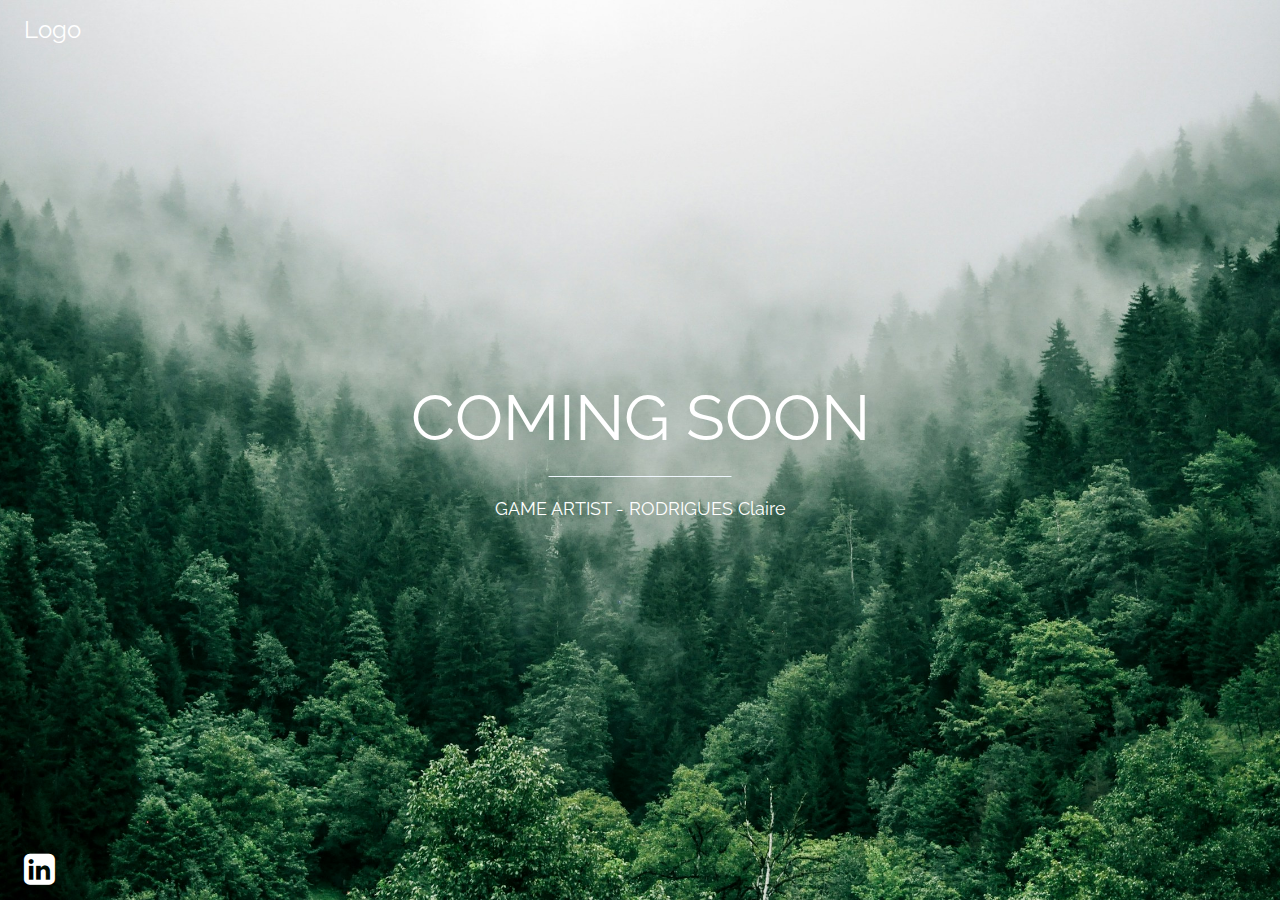
==== index.html @ d49a6606 "Correction pending page" ====
<!DOCTYPE html>
<html>

<head>
    <title>Portfolio - RODRIGUES Claire</title>
    <meta charset="UTF-8">
    <meta name="viewport" content="width=device-width, initial-scale=1">
    <link rel="stylesheet" href="https://www.w3schools.com/w3css/4/w3.css">
    <link rel="stylesheet" href="https://fonts.googleapis.com/css?family=Raleway">
    <link rel="stylesheet" href="https://cdnjs.cloudflare.com/ajax/libs/font-awesome/4.7.0/css/font-awesome.min.css">
    <link rel="stylesheet" href="styles.css">
</head>

<body>

    <div class="bgimg w3-display-container w3-animate-opacity w3-text-white">
        
        <div class="w3-display-topleft w3-padding-large w3-xlarge">
            Logo
        </div>

        <div class="w3-display-middle">
            <h1 class="w3-jumbo w3-animate-top">COMING SOON</h1>
            <hr class="border">
            <p class="w3-large w3-center">GAME ARTIST - RODRIGUES Claire</p>
            <!-- <a href="cv.html" target="_blank">Voir mon CV</a> -->
        </div>

        <div class="w3-display-bottomleft w3-padding-large">
            <a href="https://www.linkedin.com/in/claire-rdrgs/" target="_blank"><i class="fa fa-linkedin-square" style="font-size:36px"></i></a>
        </div>

    </div>

</body>

</html>
---- styles.css ----
body,h1 {
    font-family: "Raleway", sans-serif
}

body, html {
    height: 100%
}

.bgimg {
  background-image: url('./images/forest.jpg');
  min-height: 100%;
  background-position: center;
  background-size: cover;
}

.border{
  margin:auto;
  width:40%;
  border-color: aliceblue;
}
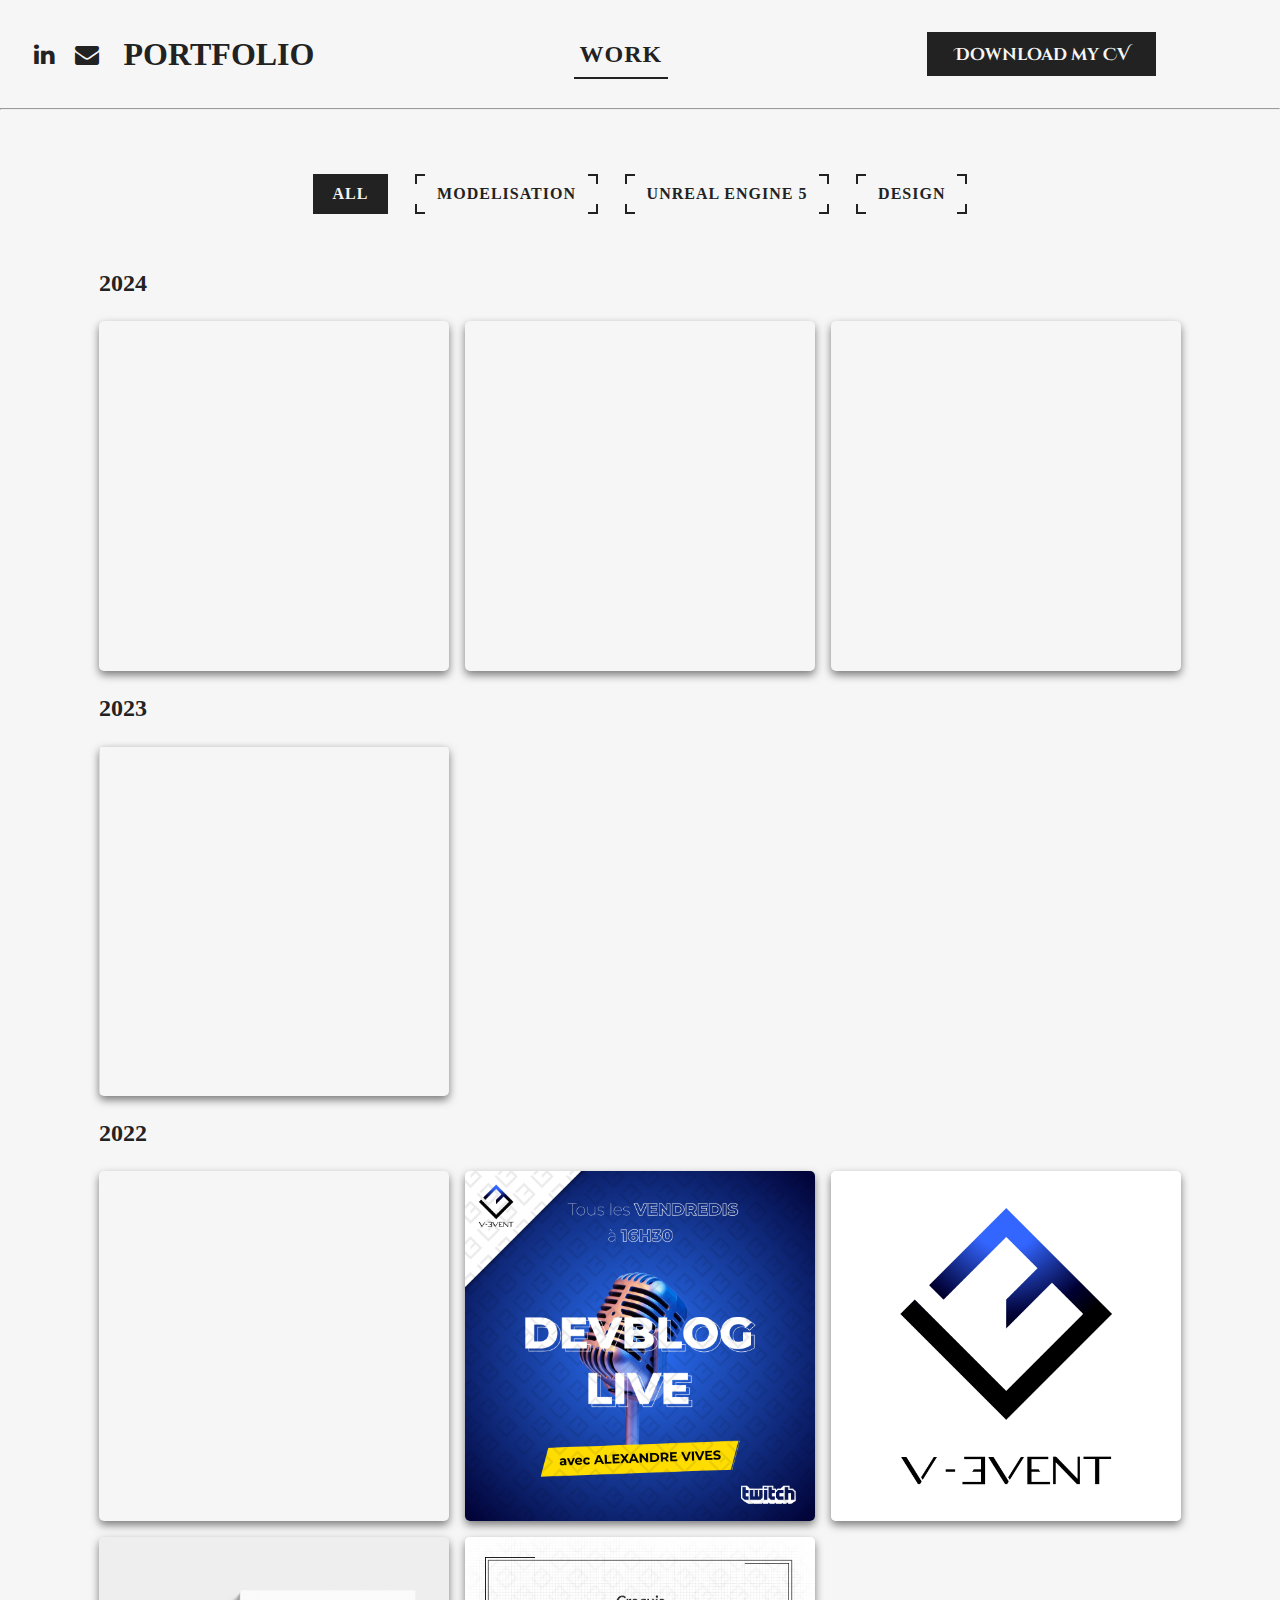
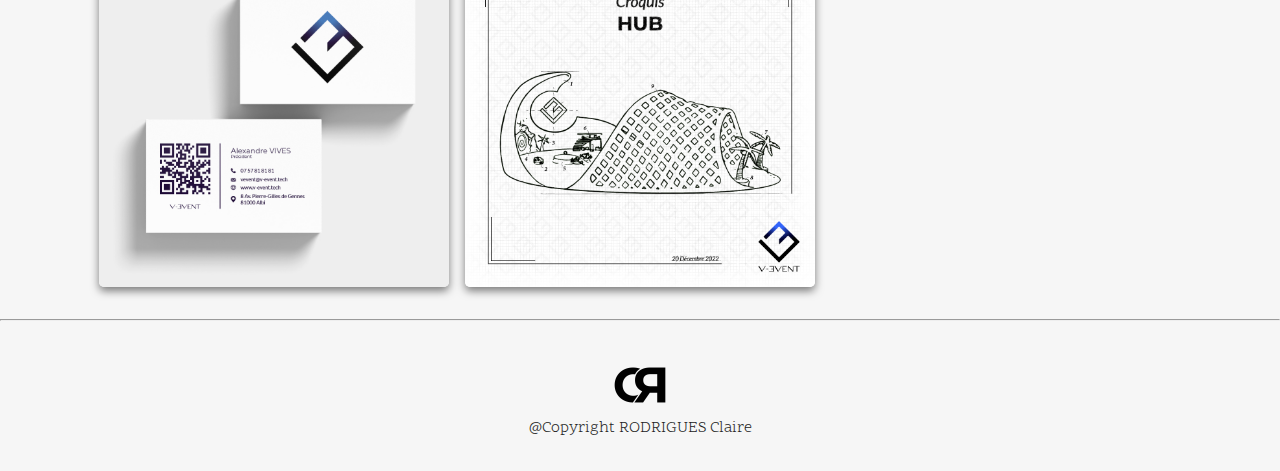
==== commit a4f3c6cc: "add real portfolio" ====
--- a/index.html
+++ b/index.html
@@ -1,37 +1,383 @@
 <!DOCTYPE html>
-<html>
+<html lang="en">
 
 <head>
-    <title>Portfolio - RODRIGUES Claire</title>
-    <meta charset="UTF-8">
-    <meta name="viewport" content="width=device-width, initial-scale=1">
-    <link rel="stylesheet" href="https://www.w3schools.com/w3css/4/w3.css">
-    <link rel="stylesheet" href="https://fonts.googleapis.com/css?family=Raleway">
-    <link rel="stylesheet" href="https://cdnjs.cloudflare.com/ajax/libs/font-awesome/4.7.0/css/font-awesome.min.css">
-    <link rel="stylesheet" href="styles.css">
+  <meta charset="utf-8">
+  <meta content="width=device-width, initial-scale=1.0" name="viewport">
+  <title>Portfolio_GameArtsit_CR</title>
+
+  <link rel="icon" href="assets/img/Favicon_Monogramme_CR_Black.png" type="image/x-icon">
+
+  <link href="style.css" rel="stylesheet">
+  <link rel="stylesheet" href="https://cdnjs.cloudflare.com/ajax/libs/font-awesome/4.7.0/css/font-awesome.min.css">
+
+  <link rel="preconnect" href="https://fonts.googleapis.com">
+  <link rel="preconnect" href="https://fonts.gstatic.com" crossorigin>
+  <link href="https://fonts.googleapis.com/css2?family=Cinzel+Decorative:wght@400;700;900&display=swap" rel="stylesheet">
+
+  <link rel="preconnect" href="https://fonts.googleapis.com">
+  <link rel="preconnect" href="https://fonts.gstatic.com" crossorigin>
+  <link href="https://fonts.googleapis.com/css2?family=Julius+Sans+One&display=swap" rel="stylesheet">
+
+  <link rel="preconnect" href="https://fonts.googleapis.com">
+  <link rel="preconnect" href="https://fonts.gstatic.com" crossorigin>
+  <link href="https://fonts.googleapis.com/css2?family=Scope+One&display=swap" rel="stylesheet">
+
 </head>
 
-<body>
-
-    <div class="bgimg w3-display-container w3-animate-opacity w3-text-white">
+<body style="--bgd:rgb(246, 246, 246); --text:rgb(34, 34, 34); --shadow:#222222">
+    <header>
+      <div class="social-media">
+        <a href="https://www.linkedin.com/in/claire-rdrgs/" class="fa fa-linkedin" target="_blank"></a>
+        <!-- <a href="#" class="fa fa-instagram"></a> -->
+        <a href="mailto:rodclaire06@gmail.com" class="fa fa-envelope" title="rodclaire06@gmail.com"></a>
+      </div>
+      <h1 class="title">Portfolio</h1>
+      <nav class="menu-buttons">
+        <a href="#" class="selected active title" data-target="work-section">Work</a>
+        <!-- <a href="#" data-target="contact-section">Contact</a> -->
+      </nav>
+      <button class="button-stars title-button">
+            Download my CV
+            <div class="star-1">
+              <svg
+                xmlns="http://www.w3.org/2000/svg"
+                xml:space="preserve"
+                version="1.1"
+                style="shape-rendering:geometricPrecision; text-rendering:geometricPrecision; image-rendering:optimizeQuality; fill-rule:evenodd; clip-rule:evenodd"
+                viewBox="0 0 784.11 815.53"
+                xmlns:xlink="http://www.w3.org/1999/xlink"
+              >
+                <defs></defs>
+                <g id="Layer_x0020_1">
+                  <metadata id="CorelCorpID_0Corel-Layer"></metadata>
+                  <path class="fil0"
+                    d="M392.05 0c-20.9,210.08 -184.06,378.41 -392.05,407.78 207.96,29.37 371.12,197.68 392.05,407.74 20.93,-210.06 184.09,-378.37 392.05,-407.74 -207.98,-29.38 -371.16,-197.69 -392.06,-407.78z"
+                  ></path>
+                </g>
+              </svg>
+            </div>
+            <div class="star-2">
+              <svg
+                xmlns="http://www.w3.org/2000/svg"
+                xml:space="preserve"
+                version="1.1"
+                style="shape-rendering:geometricPrecision; text-rendering:geometricPrecision; image-rendering:optimizeQuality; fill-rule:evenodd; clip-rule:evenodd"
+                viewBox="0 0 784.11 815.53"
+                xmlns:xlink="http://www.w3.org/1999/xlink"
+              >
+                <defs></defs>
+                <g id="Layer_x0020_1">
+                  <metadata id="CorelCorpID_0Corel-Layer"></metadata>
+                  <path
+                    class="fil0"
+                    d="M392.05 0c-20.9,210.08 -184.06,378.41 -392.05,407.78 207.96,29.37 371.12,197.68 392.05,407.74 20.93,-210.06 184.09,-378.37 392.05,-407.74 -207.98,-29.38 -371.16,-197.69 -392.06,-407.78z"
+                  ></path>
+                </g>
+              </svg>
+            </div>
+            <div class="star-3">
+              <svg
+                xmlns="http://www.w3.org/2000/svg"
+                xml:space="preserve"
+                version="1.1"
+                style="shape-rendering:geometricPrecision; text-rendering:geometricPrecision; image-rendering:optimizeQuality; fill-rule:evenodd; clip-rule:evenodd"
+                viewBox="0 0 784.11 815.53"
+                xmlns:xlink="http://www.w3.org/1999/xlink"
+              >
+                <defs></defs>
+                <g id="Layer_x0020_1">
+                  <metadata id="CorelCorpID_0Corel-Layer"></metadata>
+                  <path
+                    class="fil0"
+                    d="M392.05 0c-20.9,210.08 -184.06,378.41 -392.05,407.78 207.96,29.37 371.12,197.68 392.05,407.74 20.93,-210.06 184.09,-378.37 392.05,-407.74 -207.98,-29.38 -371.16,-197.69 -392.06,-407.78z"
+                  ></path>
+                </g>
+              </svg>
+            </div>
+            <div class="star-4">
+              <svg
+                xmlns="http://www.w3.org/2000/svg"
+                xml:space="preserve"
+                version="1.1"
+                style="shape-rendering:geometricPrecision; text-rendering:geometricPrecision; image-rendering:optimizeQuality; fill-rule:evenodd; clip-rule:evenodd"
+                viewBox="0 0 784.11 815.53"
+                xmlns:xlink="http://www.w3.org/1999/xlink"
+              >
+                <defs></defs>
+                <g id="Layer_x0020_1">
+                  <metadata id="CorelCorpID_0Corel-Layer"></metadata>
+                  <path
+                    class="fil0"
+                    d="M392.05 0c-20.9,210.08 -184.06,378.41 -392.05,407.78 207.96,29.37 371.12,197.68 392.05,407.74 20.93,-210.06 184.09,-378.37 392.05,-407.74 -207.98,-29.38 -371.16,-197.69 -392.06,-407.78z"
+                  ></path>
+                </g>
+              </svg>
+            </div>
+            <div class="star-5">
+              <svg
+                xmlns="http://www.w3.org/2000/svg"
+                xml:space="preserve"
+                version="1.1"
+                style="shape-rendering:geometricPrecision; text-rendering:geometricPrecision; image-rendering:optimizeQuality; fill-rule:evenodd; clip-rule:evenodd"
+                viewBox="0 0 784.11 815.53"
+                xmlns:xlink="http://www.w3.org/1999/xlink"
+              >
+                <defs></defs>
+                <g id="Layer_x0020_1">
+                  <metadata id="CorelCorpID_0Corel-Layer"></metadata>
+                  <path
+                    class="fil0"
+                    d="M392.05 0c-20.9,210.08 -184.06,378.41 -392.05,407.78 207.96,29.37 371.12,197.68 392.05,407.74 20.93,-210.06 184.09,-378.37 392.05,-407.74 -207.98,-29.38 -371.16,-197.69 -392.06,-407.78z"
+                  ></path>
+                </g>
+              </svg>
+            </div>
+            <div class="star-6">
+              <svg
+                xmlns="http://www.w3.org/2000/svg"
+                xml:space="preserve"
+                version="1.1"
+                style="shape-rendering:geometricPrecision; text-rendering:geometricPrecision; image-rendering:optimizeQuality; fill-rule:evenodd; clip-rule:evenodd"
+                viewBox="0 0 784.11 815.53"
+                xmlns:xlink="http://www.w3.org/1999/xlink"
+              >
+                <defs></defs>
+                <g id="Layer_x0020_1">
+                  <metadata id="CorelCorpID_0Corel-Layer"></metadata>
+                  <path
+                    class="fil0"
+                    d="M392.05 0c-20.9,210.08 -184.06,378.41 -392.05,407.78 207.96,29.37 371.12,197.68 392.05,407.74 20.93,-210.06 184.09,-378.37 392.05,-407.74 -207.98,-29.38 -371.16,-197.69 -392.06,-407.78z"
+                  ></path>
+                </g>
+              </svg>
+            </div>
+      </button>
+          
+    </header>
+
+    <hr>
+
+    <main>
+
+      <!------------ WORK ------------>
+      <section id="work-section" class="section active">
+
+            <!------------ Navbar ------------>
+            <div class="buttons-container">
+                <button class="navbar selected title" data-filter="*"><span>All</span><i></i></button>
+                <button class="navbar title" data-filter="modelisation"><span>Modelisation</span><i></i></button>
+                <button class="navbar title" data-filter="unreal"><span>Unreal Engine 5</span><i></i></button>
+                <button class="navbar title" data-filter="design"><span>Design</span><i></i></button>
+            </div>
+
+            <!-- // 2024 - BOX CONTAINER -------------------------------->
+            
+            <h2 class="box-container date">2024</h2>
+            <!------------ BOXS ------------>
+            <div class="box-container">
+
+              <!-- // MODEL ECAM -->
+              <div class="box" title="modelisation">
+                <iframe id="image-modelisation" frameborder="0" class="image img-fluid" id="image-modelisation" allowfullscreen mozallowfullscreen="true" webkitallowfullscreen="true" allow="autoplay; fullscreen; xr-spatial-tracking" xr-spatial-tracking execution-while-out-of-viewport execution-while-not-rendered web-share src="https://sketchfab.com/models/29b5dfd096e8435287f3781b932d84bf/embed?autospin=1&autostart=1&preload=1"> </iframe>
+              </div>
+
+              <!-- // MODEL CHAIR -->
+              <div class="box" title="modelisation">
+                <iframe title="SM_ Chair" frameborder="0" class="image img-fluid" id="image-modelisation" allowfullscreen mozallowfullscreen="true" webkitallowfullscreen="true" allow="autoplay; fullscreen; xr-spatial-tracking" xr-spatial-tracking execution-while-out-of-viewport execution-while-not-rendered web-share src="https://sketchfab.com/models/bb934ba14e944deea921913918aec819/embed?autospin=1&autostart=1&preload=1"></iframe>
+                <!-- <p style="font-size: 13px; font-weight: normal; margin: 5px; color: #4A4A4A;">
+                  <a href="https://sketchfab.com/3d-models/sm--chair-bb934ba14e944deea921913918aec819?utm_medium=embed&utm_campaign=share-popup&utm_content=bb934ba14e944deea921913918aec819" target="_blank" rel="nofollow" style="font-weight: bold; color: #1CAAD9;"> SM_ Chair </a>
+                  by
+                  <a href="https://sketchfab.com/SpiritMesh6?utm_medium=embed&utm_campaign=share-popup&utm_content=bb934ba14e944deea921913918aec819" target="_blank" rel="nofollow" style="font-weight: bold; color: #1CAAD9;"> Claire-R </a>
+                  on
+                  <a href="https://sketchfab.com?utm_medium=embed&utm_campaign=share-popup&utm_content=bb934ba14e944deea921913918aec819" target="_blank" rel="nofollow" style="font-weight: bold; color: #1CAAD9;">Sketchfab</a>
+                </p> -->
+              </div>
+
+              <!-- // MODEL PORTAL -->
+              <div class="box" title="modelisation">
+                <iframe title="SM_ Portal" frameborder="0" class="image img-fluid" id="image-modelisation" allowfullscreen mozallowfullscreen="true" webkitallowfullscreen="true" allow="autoplay; fullscreen; xr-spatial-tracking" xr-spatial-tracking execution-while-out-of-viewport execution-while-not-rendered web-share src="https://sketchfab.com/models/eb65009724144decb4f4be86f0c1ca0f/embed?autostart=1&preload=1"> </iframe>
+              </div>
+
+            </div>
+
+            <!-- // 2023 - BOX CONTAINER -------------------------------->
+
+            <h2 class="box-container date">2023</h2>
+            <!------------ BOXS ------------>
+            <div class="box-container">
+
+              <!-- // DESIGN WEBSITE V-EVENT -->
+              <div class="box design" title="design">
+                <div class="image">
+                  <iframe style="border: 1px solid rgba(0, 0, 0, 0.1);" width="400" height="400" src="https://www.figma.com/proto/hhfJGHWKpoMu8LdtIeVQut/V-Event_Website?node-id=0-1&t=JsCPZuhIKO0jiFw5-1" allowfullscreen></iframe>
+                </div>
+                <button class="enlarge-button" onclick="toggleEnlargeBox(this)">
+                  <i class="fa fa-expand"></i>
+                </button>
+              </div>
+
+            </div>
+
+
+            <!-- // 2022 - BOX CONTAINER -------------------------------->
+
+            <h2 class="box-container date">2022</h2>
+            <!------------ BOXS ------------>
+            <div class="box-container">
+
+              <!-- // UNREAL -->
+              <div class="box" title="unreal">
+                <div class="image"></div>
+                <!-- <div class="box-button">
+                    <button>Details</button>
+                    <button>Link</button>
+                </div> -->
+                <button class="enlarge-button" onclick="toggleEnlargeBox(this)">
+                  <i class="fa fa-expand"></i>
+                </button>
+              </div>
+
+              <!-- // DESIGN COM -->
+              <div class="box design" title="design">
+                <div class="image">
+                  <img src="assets/img/design/Post_Devblog_LiveTwitch.png" alt="">
+                  <img src="assets/img/design/Post_Interruption_LiveTwitch.png" alt="">
+                </div>
+                <div class="box-description">
+                  <img class="img_logo" src="assets/img/logos/skill-icons--illustrator.svg" alt="">
+                  <img class="img_logo" src="assets/img/logos/skill-icons--photoshop.svg" alt="">
+                </div>
+                <div class="box-arrow">
+                  <i class="fa fa-chevron-left" onclick="prevImage(this)"></i>
+                  <i class="fa fa-chevron-right" onclick="nextImage(this)"></i>
+                </div>
+                <button class="enlarge-button" onclick="toggleEnlargeBox(this)">
+                  <i class="fa fa-expand"></i>
+                </button>
+              </div>
+
+              <!-- // DESIGN LOGO V-EVENT -->
+              <div class="box design" title="design">
+                <div class="image">
+                  <img src="assets/img/design/2023_Logo_V-Event_RVB_Color&Text_1200x1200.png" alt="">
+                </div>
+                <div class="box-description">
+                  <img class="img_logo" src="assets/img/logos/skill-icons--illustrator.svg" alt="">
+                </div>
+                <button class="enlarge-button" onclick="toggleEnlargeBox(this)">
+                  <i class="fa fa-expand"></i>
+                </button>
+                <button class="enlarge-button" onclick="toggleEnlargeBox(this)">
+                  <i class="fa fa-expand"></i>
+                </button>
+              </div>
+
+              <!-- // DESIGN CARDS -->
+              <div class="box design" title="design">
+                <div class="image">
+                  <img src="assets/img/design/Business_Card_Mockup_V-Event.jpg" alt="">
+                  <img src="assets/img/design/Business_Card_Mockup_Alex_Gold.jpg" alt="">
+                </div>
+                <div class="box-arrow">
+                  <i class="fa fa-chevron-left" onclick="prevImage(this)"></i>
+                  <i class="fa fa-chevron-right" onclick="nextImage(this)"></i>
+                </div>
+                <div class="box-description">
+                  <img class="img_logo" src="assets/img/logos/skill-icons--illustrator.svg" alt="">
+                  <img class="img_logo" src="assets/img/logos/skill-icons--photoshop.svg" alt="">
+                </div>
+                <button class="enlarge-button" onclick="toggleEnlargeBox(this)">
+                  <i class="fa fa-expand"></i>
+                </button>
+              </div>
+
+              <!-- // DESIGN COM 2 -->
+              <div class="box design" title="design">
+                <div class="image">
+                  <img src="assets/img/design/Rendu_HUB.png" alt="">
+                  <img src="assets/img/design/Rendu_Frisbee.png" alt="">
+                  <img src="assets/img/design/Rendu_LaPaillote.png" alt="">
+                  <img src="assets/img/design/Rendu_ShoreBreak.png" alt="">
+                </div>
+                <div class="box-description">
+                  <p>Création de design de communication à partir des croquis de stands réalisé par Joseph VIVES</p>
+                  <img class="img_logo" src="assets/img/logos/skill-icons--illustrator.svg" alt="">
+                  <img class="img_logo" src="assets/img/logos/skill-icons--photoshop.svg" alt="">
+                </div>
+                <div class="box-arrow">
+                  <i class="fa fa-chevron-left" onclick="prevImage(this)"></i>
+                  <i class="fa fa-chevron-right" onclick="nextImage(this)"></i>
+                </div>
+                <button class="enlarge-button" onclick="toggleEnlargeBox(this)">
+                  <i class="fa fa-expand"></i>
+                </button>
+              </div>
+
+            </div>
+
+      </section>
+
+      <!------------ CONTACT ------------>
+      <!-- <section id="contact-section" class="section">
+        <h1>Contact me</h1>
+        <div>
+
+          <div class="contact-subcontainer">
+            <div class="contact-title">
+              <span><strong>Logo</strong></span>
+              <p>Title</p>
+            </div>
+            <p>Lorem ipsum dolor sit amet</p>
+            <hr>
+          </div>
+
+          <div class="contact-subcontainer">
+            <div class="contact-title">
+              <span><strong>Logo</strong></span>
+              <p>Title</p>
+            </div>
+            <p>Lorem ipsum dolor sit amet</p>
+            <hr>
+          </div>
+
+          <div class="contact-subcontainer">
+            <div class="contact-title">
+              <span><strong>Logo</strong></span>
+              <p>Title</p>
+            </div>
+            <p>Lorem ipsum dolor sit amet</p>
+            <hr>
+          </div>
+
+        </div>
+
+        <div class="follow-container">
+          <p><strong>Follow me</strong></p>
+          <div class="logo-container">
+            <span>Logo</span>
+            <span>Logo</span>
+            <span>Logo</span>
+          </div>
+        </div>
+
+      </section> -->
+
+    </main>
+
+    <hr>
+
+    <footer>
+
+      <div class="center">
+        <img src="assets/img/Monogramme_CR_Black.png" style="width: 64px;" alt="">
+        <p>@Copyright RODRIGUES Claire</p>
+      </div>
+
         
-        <div class="w3-display-topleft w3-padding-large w3-xlarge">
-            Logo
-        </div>
-
-        <div class="w3-display-middle">
-            <h1 class="w3-jumbo w3-animate-top">COMING SOON</h1>
-            <hr class="border">
-            <p class="w3-large w3-center">GAME ARTIST - RODRIGUES Claire</p>
-            <!-- <a href="cv.html" target="_blank">Voir mon CV</a> -->
-        </div>
-
-        <div class="w3-display-bottomleft w3-padding-large">
-            <a href="https://www.linkedin.com/in/claire-rdrgs/" target="_blank"><i class="fa fa-linkedin-square" style="font-size:36px"></i></a>
-        </div>
-
-    </div>
-
-</body>
-
-</html>
+    </footer>
+
+    <!---------- SCRIPTS ---------->
+    <script src="script.js"></script>
+
+</body>--- a/style.css
+++ b/style.css
@@ -0,0 +1,745 @@
+
+body, header, main, footer, p, a, button, nav, h1, h2, h3, div, img, hr{
+    margin: 0;
+    padding: 0;
+    text-decoration: none;
+    color: var(--text);
+    list-style: none;
+}
+
+.title{
+  font-family: 'Montserrat';
+  font-weight: 900;
+  font-style: normal;
+  text-transform: uppercase;
+}
+
+.title-button{
+  font-family: "Cinzel Decorative", serif;
+  font-weight: 700;
+  font-style: normal;
+}
+
+.sub-title{
+  font-family: "Julius Sans One", sans-serif;
+  font-weight: 400;
+  font-style: normal;
+}
+
+.text, p{
+    font-family: "Scope One", serif;
+    font-weight: 400;
+    font-style: normal;
+}
+
+hr{
+  color: rgba(0, 0, 0, .6);
+}
+
+/* .cinzel-decorative-regular {
+  font-family: "Cinzel Decorative", serif;
+  font-weight: 400;
+  font-style: normal;
+}
+
+.cinzel-decorative-bold {
+  font-family: "Cinzel Decorative", serif;
+  font-weight: 700;
+  font-style: normal;
+}
+
+.cinzel-decorative-black {
+  font-family: "Cinzel Decorative", serif;
+  font-weight: 900;
+  font-style: normal;
+} 
+
+.julius-sans-one-regular {
+  font-family: "Julius Sans One", sans-serif;
+  font-weight: 400;
+  font-style: normal;
+}
+
+.scope-one-regular {
+  font-family: "Scope One", serif;
+  font-weight: 400;
+  font-style: normal;
+}*/
+
+
+html, body{
+    height: 100%;
+}
+
+body{
+    display: flex;
+    flex-direction: column;
+    background: var(--bgd);
+    /* background: radial-gradient(#17544D, #0F282A); */
+}
+
+header{
+    display: flex;
+    flex-wrap: wrap;
+    justify-content: space-around;
+    align-items: center;
+    /* border-bottom: 1px solid black; */
+    padding: 2em 0;
+}
+
+header .social-media{
+  position: absolute;
+  left: 3%;
+}
+
+main{
+    position: relative;
+    justify-content: center;
+    align-items: center;
+    margin: 32px 0;
+    flex: 1;
+}
+
+
+/* ----------------------------------------
+----------------BUTTONS------------------ 
+---------------------------------------- */
+
+/* Button Header Stars  */
+
+button{
+  cursor: pointer;
+}
+
+header button {
+    position: relative;
+    padding: .5em 1.5em;
+    background: var(--text);
+    font-size: 17px;
+    color: var(--bgd);
+    border: 2px solid var(--text);
+    /* box-shadow: 0 0 0 #fec1958c; */
+    transition: all 0.2s ease-in-out;
+    cursor: pointer;
+  }
+  
+  .star-1 {
+    position: absolute;
+    top: 20%;
+    left: 20%;
+    width: 25px;
+    height: auto;
+    filter: drop-shadow(0 0 0 var(--shadow));
+    z-index: -5;
+    transition: all 1s cubic-bezier(0.05, 0.83, 0.43, 0.96);
+  }
+  
+  .star-2 {
+    position: absolute;
+    top: 45%;
+    left: 45%;
+    width: 15px;
+    height: auto;
+    filter: drop-shadow(0 0 0 var(--shadow));
+    z-index: -5;
+    transition: all 1s cubic-bezier(0, 0.4, 0, 1.01);
+  }
+  
+  .star-3 {
+    position: absolute;
+    top: 40%;
+    left: 40%;
+    width: 5px;
+    height: auto;
+    filter: drop-shadow(0 0 0 var(--shadow));
+    z-index: -5;
+    transition: all 1s cubic-bezier(0, 0.4, 0, 1.01);
+  }
+  
+  .star-4 {
+    position: absolute;
+    top: 20%;
+    left: 40%;
+    width: 8px;
+    height: auto;
+    filter: drop-shadow(0 0 0 var(--shadow));
+    z-index: -5;
+    transition: all 0.8s cubic-bezier(0, 0.4, 0, 1.01);
+  }
+  
+  .star-5 {
+    position: absolute;
+    top: 25%;
+    left: 45%;
+    width: 15px;
+    height: auto;
+    filter: drop-shadow(0 0 0 var(--shadow));
+    z-index: -5;
+    transition: all 0.6s cubic-bezier(0, 0.4, 0, 1.01);
+  }
+  
+  .star-6 {
+    position: absolute;
+    top: 5%;
+    left: 50%;
+    width: 5px;
+    height: auto;
+    filter: drop-shadow(0 0 0 var(--shadow));
+    z-index: -5;
+    transition: all 0.8s ease;
+  }
+  
+  header button:hover {
+    background: var(--bgd);
+    color: var(--text);
+    box-shadow: 0 0 25px var(--shadow);
+  }
+  
+  header button:hover .star-1 {
+    position: absolute;
+    top: -80%;
+    left: -30%;
+    width: 25px;
+    height: auto;
+    filter: drop-shadow(0 0 15px var(--shadow));
+    z-index: 2;
+  }
+  
+  header button:hover .star-2 {
+    position: absolute;
+    top: -25%;
+    left: 10%;
+    width: 15px;
+    height: auto;
+    filter: drop-shadow(0 0 10px var(--shadow));
+    z-index: 2;
+  }
+  
+  header button:hover .star-3 {
+    position: absolute;
+    top: 55%;
+    left: 25%;
+    width: 5px;
+    height: auto;
+    filter: drop-shadow(0 0 10px var(--shadow));
+    z-index: 2;
+  }
+  
+  header button:hover .star-4 {
+    position: absolute;
+    top: 30%;
+    left: 80%;
+    width: 8px;
+    height: auto;
+    filter: drop-shadow(0 0 10px var(--shadow));
+    z-index: 2;
+  }
+  
+  header button:hover .star-5 {
+    position: absolute;
+    top: 25%;
+    left: 115%;
+    width: 15px;
+    height: auto;
+    filter: drop-shadow(0 0 10px var(--shadow));
+    z-index: 2;
+  }
+  
+  header button:hover .star-6 {
+    position: absolute;
+    top: 5%;
+    left: 60%;
+    width: 5px;
+    height: auto;
+    filter: drop-shadow(0 0 10px var(--shadow));
+    z-index: 2;
+  }
+
+  header button:active{
+    transform: scale(0.95);
+  }
+  
+  .fil0 {
+    fill: var(--text);
+  }
+
+/* Button header Social Media */
+
+.social-media a{
+  font-size: 24px;
+  color: var(--text);
+  margin: 0;
+  padding: 8px;
+}
+
+.social-media a:active {
+  transform: scale(90%);
+}
+/* 
+.social-media a:hover {
+  color: rgba(0, 0, 0, 1);
+} */
+
+/* Button header Navbar */
+
+.menu-buttons a{
+  font-weight: 800;
+    font-size: 1.5em;
+    letter-spacing: 1px;
+    color: rgba(0, 0, 0, .5);
+    padding: .5em .25em;
+    /* font-weight: 600; */
+    margin: 0 .5em;
+    border-bottom: 0px solid transparent;
+    transition: .5s border-bottom ease;
+    position: relative;
+    /* text-transform: uppercase; */
+}
+
+.menu-buttons a::after {
+  content: ''; /* Contenu vide pour le pseudo-élément */
+  position: absolute; /* Positionnement absolu par rapport à l'élément parent */
+  left: 0; /* Alignement à gauche */
+  bottom: 0; /* Alignement en bas */
+  width: 0; /* Largeur initiale de la bordure */
+  height: 2px; /* Épaisseur de la bordure */
+  background-color: var(--text); /* Couleur de la bordure */
+  transition: .5s width ease; /* Transition de largeur */
+}
+
+.menu-buttons a:hover::after,
+.menu-buttons a.selected::after {
+    width: 100%; /* Largeur de la bordure à 100% lors du survol ou de la sélection */
+}
+
+/* Style supplémentaire pour le lien non survolé */
+.menu-buttons a:hover {
+    color: var(--text);
+}
+
+header .menu-buttons a.selected {
+    color: var(--text);
+}
+
+/* Buttons Main Work Section */
+
+.buttons-container{
+    display: flex;
+    flex-wrap: wrap;
+    justify-content: center;
+    align-items: center;
+    margin: 2em 0;
+}
+
+.navbar {
+    position: relative;
+    margin: 0 1em;
+    height: 3em;
+    padding: 0 1.5em;
+    border: 2px solid var(--text);
+    background: var(--bgd);
+    user-select: none;
+    white-space: nowrap;
+    transition: all .05s linear;
+    letter-spacing: 1px;
+   }
+   
+   .navbar:before, .navbar:after {
+    content: "";
+    position: absolute;
+    background: var(--bgd);
+    transition: all .2s linear;
+   }
+   
+   .navbar:before {
+    width: calc(100% + 6px);
+    height: calc(100% - 16px);
+    top: 8px;
+    left: -3px;
+   }
+   
+   .navbar:after {
+    width: calc(100% - 16px);
+    height: calc(100% + 6px);
+    top: -3px;
+    left: 8px;
+   }
+   
+   .navbar:hover {
+    cursor: crosshair;
+   }
+   
+   .navbar:active {
+    transform: scale(0.95);
+   }
+   
+   .navbar:hover:before {
+    height: calc(100% - 32px);
+    top: 16px;
+   }
+   
+   .navbar:hover:after {
+    width: calc(100% - 32px);
+    left: 16px;
+   }
+   
+   .navbar span {
+    font-size: 16px;
+    z-index: 3;
+    position: relative;
+    font-weight: 700;
+    /* text-transform: uppercase; */
+   }
+
+.buttons-container .navbar.selected {
+    border: none;
+    color: whitesmoke;
+}
+
+.navbar.selected::before, .navbar.selected::after{
+    background-color: var(--text);
+    width: 100%;
+    height: 100%;
+    top: 0;
+    left: 0;
+}
+
+/* Button main Box */
+
+.box-button{
+    position: absolute;
+    display: flex;
+    width: 100%;
+    bottom: 0;
+}
+
+
+
+
+.box-button button{
+    color: var(--text);
+    background-color: var(--bgd);
+    opacity: 0;
+    flex-grow: 1;
+    border: none;
+    padding: 1em 0;
+    transition: opacity .5s;
+    font-family: "Julius Sans One", sans-serif;
+    font-weight: 400;
+    font-style: normal;
+}
+
+
+
+.box:hover .box-description{
+  opacity: 1;
+}
+
+.box-description p{
+  color: var(--bgd);
+  padding: 1em;
+}
+
+
+.box:hover .box-button button, .box-arrow i{
+    opacity: 1;
+}
+
+.box-button button:hover{
+  background-color: rgba(246, 246, 246, .7);
+}
+
+.disabled {
+  background-color: #D8D8D8 !important;
+  color: #8A8A8A !important;
+  cursor: default;
+}
+
+.box-arrow {
+  position: absolute;
+  width: 100%;
+  bottom: 0;
+  display: flex;
+  justify-content: space-between;
+  align-items: center;
+  height: 100%;
+  opacity: 0; /* Les icônes sont initialement transparentes */
+  transition: opacity 0.3s ease; /* Ajoute une transition pour un effet plus fluide */
+}
+
+.box.design:hover .box-arrow {
+  opacity: 1; /* Les icônes deviennent visibles au survol de la boîte */
+}
+
+.box.design .box-arrow i {
+  background-color: rgba(34, 34, 34, .5);
+  color: var(--bgd);
+  cursor: pointer;
+  padding: 1em;
+}
+
+.box.design .box-arrow i:hover {
+  background-color: var(--shadow);
+}
+
+
+.img_logo{
+  max-width: 52px;
+}
+
+
+/* Styles pour l'état agrandi et centré */
+.box.enlarged {
+  position: fixed;
+  top: 50%;
+  left: 50%;
+  transform: translate(-50%, -50%);
+  width: auto; /* Ajustez la largeur selon vos besoins */
+  max-width: 90vw;
+  max-height: 90vh;
+  aspect-ratio: 2 / 2; /* Maintient un rapport d'aspect de 1:1 */
+  z-index: 1000; /* Assurez-vous qu'il est au-dessus des autres éléments */
+  background-color: rgba(34, 34, 34, 0.9); /* Optionnel : un fond semi-transparent pour focaliser */
+  transition: all 0.5s ease;
+  height: auto;
+}
+
+.box-description {
+  position: absolute;
+  bottom: 0;
+  background-color: rgba(34, 34, 34, 0.8);
+  backdrop-filter: blur(5px);
+  padding: 1em;
+  opacity: 0;
+  transition: opacity 0.5s;
+  width: 100%;
+}
+
+
+/* Agrandir les images dans l'état agrandi */
+.box.enlarged .image img {
+  width: 100%; /* Ajustez selon vos besoins */
+  height: auto;
+}
+
+/* Styles pour les flèches de navigation */
+.box-arrow {
+  position: absolute;
+  top: 50%;
+  transform: translateY(-50%);
+  width: 100%;
+  display: flex;
+  justify-content: space-between;
+  pointer-events: none; /* Laissez les clics passer à travers les flèches */
+}
+
+.box-arrow i {
+  pointer-events: all; /* Permettre les clics sur les icônes */
+  z-index: 1100; /* Plus élevé que la boîte agrandie */
+  cursor: pointer;
+}
+
+/* Styles pour le bouton d'agrandissement */
+.enlarge-button {
+  position: absolute;
+  background-color: rgba(34, 34, 34, .5);
+  top: 10px;
+  right: 10px;
+  z-index: 1100; /* Assurez-vous qu'il est au-dessus des autres éléments */
+  border: none;
+  padding: 0.5em;
+  cursor: pointer;
+  opacity: 0;
+  border-radius: 5px;
+}
+
+.enlarge-button:hover {
+  background-color: rgba(34, 34, 34, .8);
+}
+
+
+.enlarge-button i {
+  color: var(--bgd);
+  font-size: 1em; /* Taille par défaut de l'icône */
+  padding: .5em;
+  opacity: 1;
+}
+
+.box.enlarged .enlarge-button i {
+  font-size: 1.5em; /* Taille de l'icône en mode agrandi */
+}
+
+.box:hover .enlarge-button{
+  opacity: 1;
+}
+
+
+/* ----------------------------------------
+----------------WORK------------------ 
+---------------------------------------- */
+
+.date{
+  padding: 1em 0;
+
+}
+
+.box:not(.design):hover .image:not(#image-modelisation) {
+    filter: blur(2px); /* Appliquer un flou de 5 pixels lors du survol */
+}
+
+.box{
+    position: relative;
+    width: 400px;
+    height: 400px;
+    border-radius: 5px;
+    overflow: hidden;
+    text-align: center;
+    display: flex;
+    flex-direction: column; /* Modifier la direction de flexbox pour une colonne */
+    justify-content: space-between; /* Aligner les éléments avec un espace entre eux */
+    gap: 1em;
+    box-shadow: 0px 4px 8px rgba(0, 0, 0, 0.5); /* Ajouter une ombre */
+}
+
+.box-container{
+    width: 1232px;
+    margin: auto;
+    display: flex;
+    flex-wrap: wrap;
+    gap: 1em;
+}
+
+.image{
+    /* background-image: url(assets/img/img-placeholder.jpg); */
+    background-size: cover;
+    background-position: center;
+    background-repeat: no-repeat;
+    width: 100%;
+    height: 100%;
+    transition: filter .5s; /* Ajouter une transition douce lors du changement de flou */
+}
+
+.section {
+    display: none;
+    /* position: absolute; PB sors du flux du coup le footer remonte*/
+    top: 0;
+    left: 0;
+    width: 100%;
+    height: 100%;
+}
+
+.image img {
+  height: 100%;
+  margin-left: auto;
+  margin-right: auto;
+  display: block;
+}
+
+
+@keyframes slide {
+    from{
+        transform: scale(90%);
+    }
+    to{
+        transform: scale(100%);
+    }
+}
+
+.section.active {
+    display: block; /* Afficher seulement les sections avec la classe active */
+    animation: slide .4s ease-in;
+}
+
+
+/* ----------------------------------------
+----------------FOOTER------------------ 
+---------------------------------------- */
+
+footer{
+    display: flex;
+    flex-wrap: wrap;
+    justify-content: space-around;
+    padding: 2em 0;
+    margin-top: auto;
+    align-items: center;
+}
+
+.center{
+  display: flex;
+  flex-direction: column;
+  justify-content: center;
+  align-items: center;
+}
+
+/* ----------------------------------------
+----------------720p------------------ 
+---------------------------------------- */
+
+@media only screen and (max-width: 1400px) {
+
+header .social-media{
+  left: 2%;
+}
+
+.box{
+  width: 350px;
+  height: 350px;
+}
+
+.box-container{
+  width: 1082px;
+}
+
+}
+
+@media only screen and (max-width: 992px){
+
+  header .social-media{
+    display: none;
+  }
+
+  .box-container{
+    width: 716px;
+  }
+
+}
+
+
+@media only screen and (max-width: 600px){
+
+  header{
+    flex-direction: column;
+    gap: 1em;
+  } 
+
+  header .social-media{
+    display: none;
+  }
+
+  .buttons-container{
+    margin: 2em auto;
+    width: 80%;
+    flex-wrap: wrap;
+    row-gap: 1em;
+  }
+
+  .box-container{
+    width: 350px;
+  }
+
+  footer{
+    flex-direction: column;
+  }
+
+  .button-stars{
+    position: absolute; /* Position fixe pour maintenir le bouton en haut */
+    top: 1em; /* Décalage par rapport au haut de la fenêtre */
+  }
+
+  header{
+    padding: 1em 0;
+    margin-top: 4em;
+  }
+
+}
+
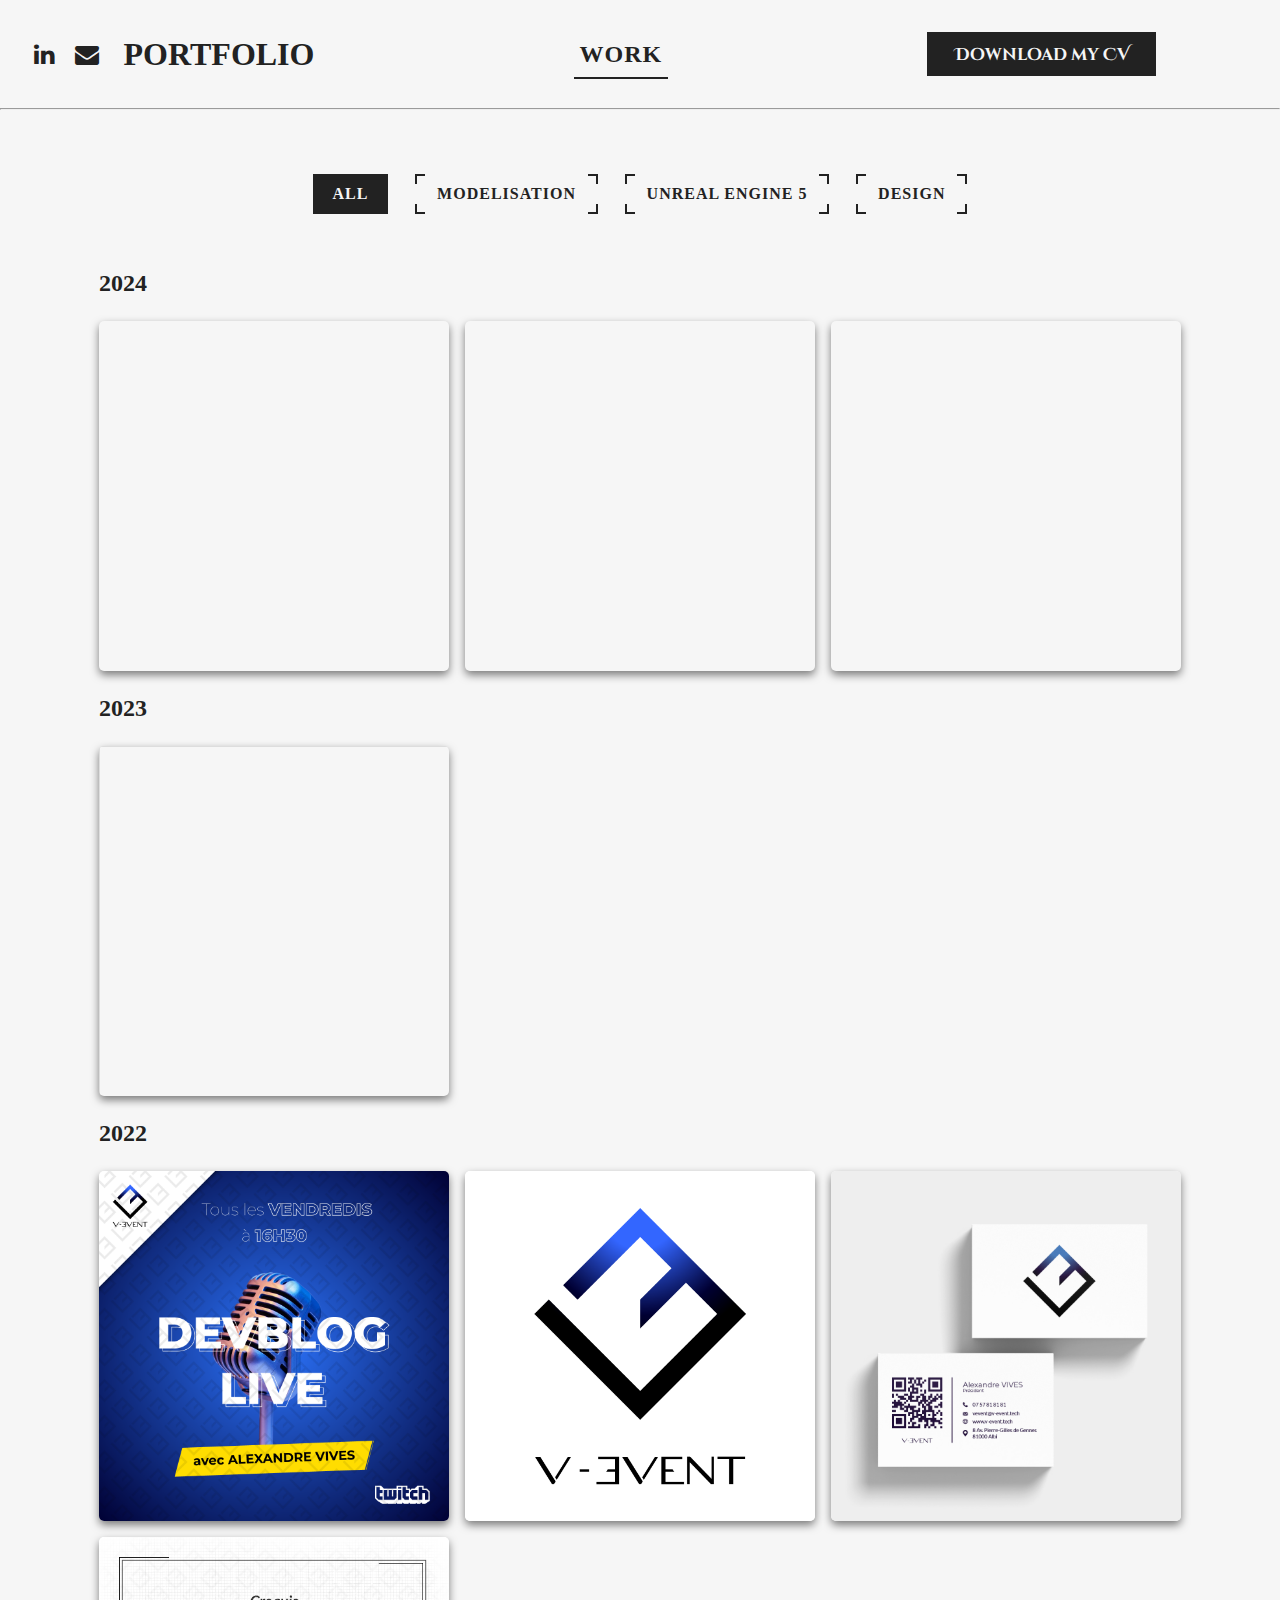
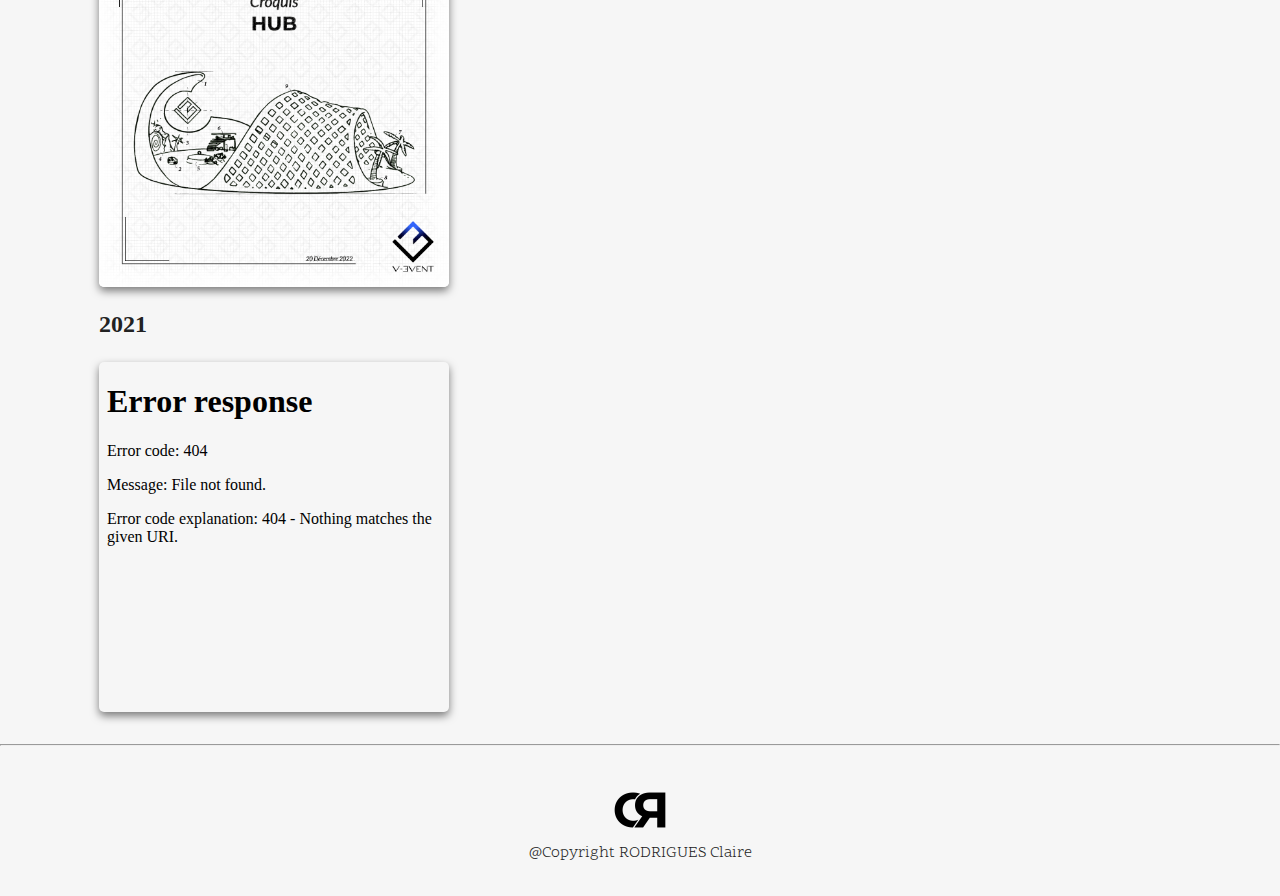
==== commit edc8d2d3: "Corrections" ====
--- a/index.html
+++ b/index.html
@@ -1,321 +1,484 @@
 <!DOCTYPE html>
 <html lang="en">
-
-<head>
-  <meta charset="utf-8">
-  <meta content="width=device-width, initial-scale=1.0" name="viewport">
-  <title>Portfolio_GameArtsit_CR</title>
-
-  <link rel="icon" href="assets/img/Favicon_Monogramme_CR_Black.png" type="image/x-icon">
-
-  <link href="style.css" rel="stylesheet">
-  <link rel="stylesheet" href="https://cdnjs.cloudflare.com/ajax/libs/font-awesome/4.7.0/css/font-awesome.min.css">
-
-  <link rel="preconnect" href="https://fonts.googleapis.com">
-  <link rel="preconnect" href="https://fonts.gstatic.com" crossorigin>
-  <link href="https://fonts.googleapis.com/css2?family=Cinzel+Decorative:wght@400;700;900&display=swap" rel="stylesheet">
-
-  <link rel="preconnect" href="https://fonts.googleapis.com">
-  <link rel="preconnect" href="https://fonts.gstatic.com" crossorigin>
-  <link href="https://fonts.googleapis.com/css2?family=Julius+Sans+One&display=swap" rel="stylesheet">
-
-  <link rel="preconnect" href="https://fonts.googleapis.com">
-  <link rel="preconnect" href="https://fonts.gstatic.com" crossorigin>
-  <link href="https://fonts.googleapis.com/css2?family=Scope+One&display=swap" rel="stylesheet">
-
-</head>
-
-<body style="--bgd:rgb(246, 246, 246); --text:rgb(34, 34, 34); --shadow:#222222">
+  <head>
+    <meta charset="utf-8" />
+    <meta content="width=device-width, initial-scale=1.0" name="viewport" />
+    <title>Portfolio_GameArtsit_CR</title>
+
+    <link
+      rel="icon"
+      href="assets/img/Favicon_Monogramme_CR_Black.png"
+      type="image/x-icon"
+    />
+
+    <link href="style.css" rel="stylesheet" />
+    <link
+      rel="stylesheet"
+      href="https://cdnjs.cloudflare.com/ajax/libs/font-awesome/4.7.0/css/font-awesome.min.css"
+    />
+
+    <link rel="preconnect" href="https://fonts.googleapis.com" />
+    <link rel="preconnect" href="https://fonts.gstatic.com" crossorigin />
+    <link
+      href="https://fonts.googleapis.com/css2?family=Cinzel+Decorative:wght@400;700;900&display=swap"
+      rel="stylesheet"
+    />
+
+    <link rel="preconnect" href="https://fonts.googleapis.com" />
+    <link rel="preconnect" href="https://fonts.gstatic.com" crossorigin />
+    <link
+      href="https://fonts.googleapis.com/css2?family=Julius+Sans+One&display=swap"
+      rel="stylesheet"
+    />
+
+    <link rel="preconnect" href="https://fonts.googleapis.com" />
+    <link rel="preconnect" href="https://fonts.gstatic.com" crossorigin />
+    <link
+      href="https://fonts.googleapis.com/css2?family=Scope+One&display=swap"
+      rel="stylesheet"
+    />
+  </head>
+
+  <body
+    style="
+      --bgd: rgb(246, 246, 246);
+      --text: rgb(34, 34, 34);
+      --shadow: #222222;
+    "
+  >
     <header>
       <div class="social-media">
-        <a href="https://www.linkedin.com/in/claire-rdrgs/" class="fa fa-linkedin" target="_blank"></a>
+        <a
+          href="https://www.linkedin.com/in/claire-rdrgs/"
+          class="fa fa-linkedin"
+          target="_blank"
+        ></a>
         <!-- <a href="#" class="fa fa-instagram"></a> -->
-        <a href="mailto:rodclaire06@gmail.com" class="fa fa-envelope" title="rodclaire06@gmail.com"></a>
+        <a
+          href="mailto:rodclaire06@gmail.com"
+          class="fa fa-envelope"
+          title="rodclaire06@gmail.com"
+        ></a>
       </div>
       <h1 class="title">Portfolio</h1>
       <nav class="menu-buttons">
-        <a href="#" class="selected active title" data-target="work-section">Work</a>
+        <a href="#" class="selected active title" data-target="work-section"
+          >Work</a
+        >
         <!-- <a href="#" data-target="contact-section">Contact</a> -->
       </nav>
       <button class="button-stars title-button">
-            Download my CV
-            <div class="star-1">
-              <svg
-                xmlns="http://www.w3.org/2000/svg"
-                xml:space="preserve"
-                version="1.1"
-                style="shape-rendering:geometricPrecision; text-rendering:geometricPrecision; image-rendering:optimizeQuality; fill-rule:evenodd; clip-rule:evenodd"
-                viewBox="0 0 784.11 815.53"
-                xmlns:xlink="http://www.w3.org/1999/xlink"
-              >
-                <defs></defs>
-                <g id="Layer_x0020_1">
-                  <metadata id="CorelCorpID_0Corel-Layer"></metadata>
-                  <path class="fil0"
-                    d="M392.05 0c-20.9,210.08 -184.06,378.41 -392.05,407.78 207.96,29.37 371.12,197.68 392.05,407.74 20.93,-210.06 184.09,-378.37 392.05,-407.74 -207.98,-29.38 -371.16,-197.69 -392.06,-407.78z"
-                  ></path>
-                </g>
-              </svg>
-            </div>
-            <div class="star-2">
-              <svg
-                xmlns="http://www.w3.org/2000/svg"
-                xml:space="preserve"
-                version="1.1"
-                style="shape-rendering:geometricPrecision; text-rendering:geometricPrecision; image-rendering:optimizeQuality; fill-rule:evenodd; clip-rule:evenodd"
-                viewBox="0 0 784.11 815.53"
-                xmlns:xlink="http://www.w3.org/1999/xlink"
-              >
-                <defs></defs>
-                <g id="Layer_x0020_1">
-                  <metadata id="CorelCorpID_0Corel-Layer"></metadata>
-                  <path
-                    class="fil0"
-                    d="M392.05 0c-20.9,210.08 -184.06,378.41 -392.05,407.78 207.96,29.37 371.12,197.68 392.05,407.74 20.93,-210.06 184.09,-378.37 392.05,-407.74 -207.98,-29.38 -371.16,-197.69 -392.06,-407.78z"
-                  ></path>
-                </g>
-              </svg>
-            </div>
-            <div class="star-3">
-              <svg
-                xmlns="http://www.w3.org/2000/svg"
-                xml:space="preserve"
-                version="1.1"
-                style="shape-rendering:geometricPrecision; text-rendering:geometricPrecision; image-rendering:optimizeQuality; fill-rule:evenodd; clip-rule:evenodd"
-                viewBox="0 0 784.11 815.53"
-                xmlns:xlink="http://www.w3.org/1999/xlink"
-              >
-                <defs></defs>
-                <g id="Layer_x0020_1">
-                  <metadata id="CorelCorpID_0Corel-Layer"></metadata>
-                  <path
-                    class="fil0"
-                    d="M392.05 0c-20.9,210.08 -184.06,378.41 -392.05,407.78 207.96,29.37 371.12,197.68 392.05,407.74 20.93,-210.06 184.09,-378.37 392.05,-407.74 -207.98,-29.38 -371.16,-197.69 -392.06,-407.78z"
-                  ></path>
-                </g>
-              </svg>
-            </div>
-            <div class="star-4">
-              <svg
-                xmlns="http://www.w3.org/2000/svg"
-                xml:space="preserve"
-                version="1.1"
-                style="shape-rendering:geometricPrecision; text-rendering:geometricPrecision; image-rendering:optimizeQuality; fill-rule:evenodd; clip-rule:evenodd"
-                viewBox="0 0 784.11 815.53"
-                xmlns:xlink="http://www.w3.org/1999/xlink"
-              >
-                <defs></defs>
-                <g id="Layer_x0020_1">
-                  <metadata id="CorelCorpID_0Corel-Layer"></metadata>
-                  <path
-                    class="fil0"
-                    d="M392.05 0c-20.9,210.08 -184.06,378.41 -392.05,407.78 207.96,29.37 371.12,197.68 392.05,407.74 20.93,-210.06 184.09,-378.37 392.05,-407.74 -207.98,-29.38 -371.16,-197.69 -392.06,-407.78z"
-                  ></path>
-                </g>
-              </svg>
-            </div>
-            <div class="star-5">
-              <svg
-                xmlns="http://www.w3.org/2000/svg"
-                xml:space="preserve"
-                version="1.1"
-                style="shape-rendering:geometricPrecision; text-rendering:geometricPrecision; image-rendering:optimizeQuality; fill-rule:evenodd; clip-rule:evenodd"
-                viewBox="0 0 784.11 815.53"
-                xmlns:xlink="http://www.w3.org/1999/xlink"
-              >
-                <defs></defs>
-                <g id="Layer_x0020_1">
-                  <metadata id="CorelCorpID_0Corel-Layer"></metadata>
-                  <path
-                    class="fil0"
-                    d="M392.05 0c-20.9,210.08 -184.06,378.41 -392.05,407.78 207.96,29.37 371.12,197.68 392.05,407.74 20.93,-210.06 184.09,-378.37 392.05,-407.74 -207.98,-29.38 -371.16,-197.69 -392.06,-407.78z"
-                  ></path>
-                </g>
-              </svg>
-            </div>
-            <div class="star-6">
-              <svg
-                xmlns="http://www.w3.org/2000/svg"
-                xml:space="preserve"
-                version="1.1"
-                style="shape-rendering:geometricPrecision; text-rendering:geometricPrecision; image-rendering:optimizeQuality; fill-rule:evenodd; clip-rule:evenodd"
-                viewBox="0 0 784.11 815.53"
-                xmlns:xlink="http://www.w3.org/1999/xlink"
-              >
-                <defs></defs>
-                <g id="Layer_x0020_1">
-                  <metadata id="CorelCorpID_0Corel-Layer"></metadata>
-                  <path
-                    class="fil0"
-                    d="M392.05 0c-20.9,210.08 -184.06,378.41 -392.05,407.78 207.96,29.37 371.12,197.68 392.05,407.74 20.93,-210.06 184.09,-378.37 392.05,-407.74 -207.98,-29.38 -371.16,-197.69 -392.06,-407.78z"
-                  ></path>
-                </g>
-              </svg>
-            </div>
+        Download my CV
+        <div class="star-1">
+          <svg
+            xmlns="http://www.w3.org/2000/svg"
+            xml:space="preserve"
+            version="1.1"
+            style="
+              shape-rendering: geometricPrecision;
+              text-rendering: geometricPrecision;
+              image-rendering: optimizeQuality;
+              fill-rule: evenodd;
+              clip-rule: evenodd;
+            "
+            viewBox="0 0 784.11 815.53"
+            xmlns:xlink="http://www.w3.org/1999/xlink"
+          >
+            <defs></defs>
+            <g id="Layer_x0020_1">
+              <metadata id="CorelCorpID_0Corel-Layer"></metadata>
+              <path
+                class="fil0"
+                d="M392.05 0c-20.9,210.08 -184.06,378.41 -392.05,407.78 207.96,29.37 371.12,197.68 392.05,407.74 20.93,-210.06 184.09,-378.37 392.05,-407.74 -207.98,-29.38 -371.16,-197.69 -392.06,-407.78z"
+              ></path>
+            </g>
+          </svg>
+        </div>
+        <div class="star-2">
+          <svg
+            xmlns="http://www.w3.org/2000/svg"
+            xml:space="preserve"
+            version="1.1"
+            style="
+              shape-rendering: geometricPrecision;
+              text-rendering: geometricPrecision;
+              image-rendering: optimizeQuality;
+              fill-rule: evenodd;
+              clip-rule: evenodd;
+            "
+            viewBox="0 0 784.11 815.53"
+            xmlns:xlink="http://www.w3.org/1999/xlink"
+          >
+            <defs></defs>
+            <g id="Layer_x0020_1">
+              <metadata id="CorelCorpID_0Corel-Layer"></metadata>
+              <path
+                class="fil0"
+                d="M392.05 0c-20.9,210.08 -184.06,378.41 -392.05,407.78 207.96,29.37 371.12,197.68 392.05,407.74 20.93,-210.06 184.09,-378.37 392.05,-407.74 -207.98,-29.38 -371.16,-197.69 -392.06,-407.78z"
+              ></path>
+            </g>
+          </svg>
+        </div>
+        <div class="star-3">
+          <svg
+            xmlns="http://www.w3.org/2000/svg"
+            xml:space="preserve"
+            version="1.1"
+            style="
+              shape-rendering: geometricPrecision;
+              text-rendering: geometricPrecision;
+              image-rendering: optimizeQuality;
+              fill-rule: evenodd;
+              clip-rule: evenodd;
+            "
+            viewBox="0 0 784.11 815.53"
+            xmlns:xlink="http://www.w3.org/1999/xlink"
+          >
+            <defs></defs>
+            <g id="Layer_x0020_1">
+              <metadata id="CorelCorpID_0Corel-Layer"></metadata>
+              <path
+                class="fil0"
+                d="M392.05 0c-20.9,210.08 -184.06,378.41 -392.05,407.78 207.96,29.37 371.12,197.68 392.05,407.74 20.93,-210.06 184.09,-378.37 392.05,-407.74 -207.98,-29.38 -371.16,-197.69 -392.06,-407.78z"
+              ></path>
+            </g>
+          </svg>
+        </div>
+        <div class="star-4">
+          <svg
+            xmlns="http://www.w3.org/2000/svg"
+            xml:space="preserve"
+            version="1.1"
+            style="
+              shape-rendering: geometricPrecision;
+              text-rendering: geometricPrecision;
+              image-rendering: optimizeQuality;
+              fill-rule: evenodd;
+              clip-rule: evenodd;
+            "
+            viewBox="0 0 784.11 815.53"
+            xmlns:xlink="http://www.w3.org/1999/xlink"
+          >
+            <defs></defs>
+            <g id="Layer_x0020_1">
+              <metadata id="CorelCorpID_0Corel-Layer"></metadata>
+              <path
+                class="fil0"
+                d="M392.05 0c-20.9,210.08 -184.06,378.41 -392.05,407.78 207.96,29.37 371.12,197.68 392.05,407.74 20.93,-210.06 184.09,-378.37 392.05,-407.74 -207.98,-29.38 -371.16,-197.69 -392.06,-407.78z"
+              ></path>
+            </g>
+          </svg>
+        </div>
+        <div class="star-5">
+          <svg
+            xmlns="http://www.w3.org/2000/svg"
+            xml:space="preserve"
+            version="1.1"
+            style="
+              shape-rendering: geometricPrecision;
+              text-rendering: geometricPrecision;
+              image-rendering: optimizeQuality;
+              fill-rule: evenodd;
+              clip-rule: evenodd;
+            "
+            viewBox="0 0 784.11 815.53"
+            xmlns:xlink="http://www.w3.org/1999/xlink"
+          >
+            <defs></defs>
+            <g id="Layer_x0020_1">
+              <metadata id="CorelCorpID_0Corel-Layer"></metadata>
+              <path
+                class="fil0"
+                d="M392.05 0c-20.9,210.08 -184.06,378.41 -392.05,407.78 207.96,29.37 371.12,197.68 392.05,407.74 20.93,-210.06 184.09,-378.37 392.05,-407.74 -207.98,-29.38 -371.16,-197.69 -392.06,-407.78z"
+              ></path>
+            </g>
+          </svg>
+        </div>
+        <div class="star-6">
+          <svg
+            xmlns="http://www.w3.org/2000/svg"
+            xml:space="preserve"
+            version="1.1"
+            style="
+              shape-rendering: geometricPrecision;
+              text-rendering: geometricPrecision;
+              image-rendering: optimizeQuality;
+              fill-rule: evenodd;
+              clip-rule: evenodd;
+            "
+            viewBox="0 0 784.11 815.53"
+            xmlns:xlink="http://www.w3.org/1999/xlink"
+          >
+            <defs></defs>
+            <g id="Layer_x0020_1">
+              <metadata id="CorelCorpID_0Corel-Layer"></metadata>
+              <path
+                class="fil0"
+                d="M392.05 0c-20.9,210.08 -184.06,378.41 -392.05,407.78 207.96,29.37 371.12,197.68 392.05,407.74 20.93,-210.06 184.09,-378.37 392.05,-407.74 -207.98,-29.38 -371.16,-197.69 -392.06,-407.78z"
+              ></path>
+            </g>
+          </svg>
+        </div>
       </button>
-          
     </header>
 
-    <hr>
+    <hr />
 
     <main>
-
       <!------------ WORK ------------>
       <section id="work-section" class="section active">
-
-            <!------------ Navbar ------------>
-            <div class="buttons-container">
-                <button class="navbar selected title" data-filter="*"><span>All</span><i></i></button>
-                <button class="navbar title" data-filter="modelisation"><span>Modelisation</span><i></i></button>
-                <button class="navbar title" data-filter="unreal"><span>Unreal Engine 5</span><i></i></button>
-                <button class="navbar title" data-filter="design"><span>Design</span><i></i></button>
-            </div>
-
-            <!-- // 2024 - BOX CONTAINER -------------------------------->
-            
-            <h2 class="box-container date">2024</h2>
-            <!------------ BOXS ------------>
-            <div class="box-container">
-
-              <!-- // MODEL ECAM -->
-              <div class="box" title="modelisation">
-                <iframe id="image-modelisation" frameborder="0" class="image img-fluid" id="image-modelisation" allowfullscreen mozallowfullscreen="true" webkitallowfullscreen="true" allow="autoplay; fullscreen; xr-spatial-tracking" xr-spatial-tracking execution-while-out-of-viewport execution-while-not-rendered web-share src="https://sketchfab.com/models/29b5dfd096e8435287f3781b932d84bf/embed?autospin=1&autostart=1&preload=1"> </iframe>
-              </div>
-
-              <!-- // MODEL CHAIR -->
-              <div class="box" title="modelisation">
-                <iframe title="SM_ Chair" frameborder="0" class="image img-fluid" id="image-modelisation" allowfullscreen mozallowfullscreen="true" webkitallowfullscreen="true" allow="autoplay; fullscreen; xr-spatial-tracking" xr-spatial-tracking execution-while-out-of-viewport execution-while-not-rendered web-share src="https://sketchfab.com/models/bb934ba14e944deea921913918aec819/embed?autospin=1&autostart=1&preload=1"></iframe>
-                <!-- <p style="font-size: 13px; font-weight: normal; margin: 5px; color: #4A4A4A;">
+        <!------------ Navbar ------------>
+        <div class="buttons-container">
+          <button class="navbar selected title" data-filter="*">
+            <span>All</span><i></i>
+          </button>
+          <button class="navbar title" data-filter="modelisation">
+            <span>Modelisation</span><i></i>
+          </button>
+          <button class="navbar title" data-filter="unreal">
+            <span>Unreal Engine 5</span><i></i>
+          </button>
+          <button class="navbar title" data-filter="design">
+            <span>Design</span><i></i>
+          </button>
+        </div>
+
+        <!-- // 2024 - BOX CONTAINER -------------------------------->
+
+        <h2 class="box-container date">2024</h2>
+        <!------------ BOXS ------------>
+        <div class="box-container">
+          <!-- // MODEL ECAM -->
+          <div class="box" title="modelisation">
+            <iframe
+              id="image-modelisation"
+              frameborder="0"
+              class="image img-fluid"
+              id="image-modelisation"
+              allowfullscreen
+              mozallowfullscreen="true"
+              webkitallowfullscreen="true"
+              allow="autoplay; fullscreen; xr-spatial-tracking"
+              xr-spatial-tracking
+              execution-while-out-of-viewport
+              execution-while-not-rendered
+              web-share
+              src="https://sketchfab.com/models/29b5dfd096e8435287f3781b932d84bf/embed?autospin=1&autostart=1&preload=1"
+            >
+            </iframe>
+          </div>
+
+          <!-- // MODEL CHAIR -->
+          <div class="box" title="modelisation">
+            <iframe
+              title="SM_ Chair"
+              frameborder="0"
+              class="image img-fluid"
+              id="image-modelisation"
+              allowfullscreen
+              mozallowfullscreen="true"
+              webkitallowfullscreen="true"
+              allow="autoplay; fullscreen; xr-spatial-tracking"
+              xr-spatial-tracking
+              execution-while-out-of-viewport
+              execution-while-not-rendered
+              web-share
+              src="https://sketchfab.com/models/bb934ba14e944deea921913918aec819/embed?autospin=1&autostart=1&preload=1"
+            ></iframe>
+            <!-- <p style="font-size: 13px; font-weight: normal; margin: 5px; color: #4A4A4A;">
                   <a href="https://sketchfab.com/3d-models/sm--chair-bb934ba14e944deea921913918aec819?utm_medium=embed&utm_campaign=share-popup&utm_content=bb934ba14e944deea921913918aec819" target="_blank" rel="nofollow" style="font-weight: bold; color: #1CAAD9;"> SM_ Chair </a>
                   by
                   <a href="https://sketchfab.com/SpiritMesh6?utm_medium=embed&utm_campaign=share-popup&utm_content=bb934ba14e944deea921913918aec819" target="_blank" rel="nofollow" style="font-weight: bold; color: #1CAAD9;"> Claire-R </a>
                   on
                   <a href="https://sketchfab.com?utm_medium=embed&utm_campaign=share-popup&utm_content=bb934ba14e944deea921913918aec819" target="_blank" rel="nofollow" style="font-weight: bold; color: #1CAAD9;">Sketchfab</a>
                 </p> -->
-              </div>
-
-              <!-- // MODEL PORTAL -->
-              <div class="box" title="modelisation">
-                <iframe title="SM_ Portal" frameborder="0" class="image img-fluid" id="image-modelisation" allowfullscreen mozallowfullscreen="true" webkitallowfullscreen="true" allow="autoplay; fullscreen; xr-spatial-tracking" xr-spatial-tracking execution-while-out-of-viewport execution-while-not-rendered web-share src="https://sketchfab.com/models/eb65009724144decb4f4be86f0c1ca0f/embed?autostart=1&preload=1"> </iframe>
-              </div>
-
-            </div>
-
-            <!-- // 2023 - BOX CONTAINER -------------------------------->
-
-            <h2 class="box-container date">2023</h2>
-            <!------------ BOXS ------------>
-            <div class="box-container">
-
-              <!-- // DESIGN WEBSITE V-EVENT -->
-              <div class="box design" title="design">
-                <div class="image">
-                  <iframe style="border: 1px solid rgba(0, 0, 0, 0.1);" width="400" height="400" src="https://www.figma.com/proto/hhfJGHWKpoMu8LdtIeVQut/V-Event_Website?node-id=0-1&t=JsCPZuhIKO0jiFw5-1" allowfullscreen></iframe>
-                </div>
-                <button class="enlarge-button" onclick="toggleEnlargeBox(this)">
-                  <i class="fa fa-expand"></i>
-                </button>
-              </div>
-
-            </div>
-
-
-            <!-- // 2022 - BOX CONTAINER -------------------------------->
-
-            <h2 class="box-container date">2022</h2>
-            <!------------ BOXS ------------>
-            <div class="box-container">
-
-              <!-- // UNREAL -->
-              <div class="box" title="unreal">
-                <div class="image"></div>
-                <!-- <div class="box-button">
-                    <button>Details</button>
-                    <button>Link</button>
-                </div> -->
-                <button class="enlarge-button" onclick="toggleEnlargeBox(this)">
-                  <i class="fa fa-expand"></i>
-                </button>
-              </div>
-
-              <!-- // DESIGN COM -->
-              <div class="box design" title="design">
-                <div class="image">
-                  <img src="assets/img/design/Post_Devblog_LiveTwitch.png" alt="">
-                  <img src="assets/img/design/Post_Interruption_LiveTwitch.png" alt="">
-                </div>
-                <div class="box-description">
-                  <img class="img_logo" src="assets/img/logos/skill-icons--illustrator.svg" alt="">
-                  <img class="img_logo" src="assets/img/logos/skill-icons--photoshop.svg" alt="">
-                </div>
-                <div class="box-arrow">
-                  <i class="fa fa-chevron-left" onclick="prevImage(this)"></i>
-                  <i class="fa fa-chevron-right" onclick="nextImage(this)"></i>
-                </div>
-                <button class="enlarge-button" onclick="toggleEnlargeBox(this)">
-                  <i class="fa fa-expand"></i>
-                </button>
-              </div>
-
-              <!-- // DESIGN LOGO V-EVENT -->
-              <div class="box design" title="design">
-                <div class="image">
-                  <img src="assets/img/design/2023_Logo_V-Event_RVB_Color&Text_1200x1200.png" alt="">
-                </div>
-                <div class="box-description">
-                  <img class="img_logo" src="assets/img/logos/skill-icons--illustrator.svg" alt="">
-                </div>
-                <button class="enlarge-button" onclick="toggleEnlargeBox(this)">
-                  <i class="fa fa-expand"></i>
-                </button>
-                <button class="enlarge-button" onclick="toggleEnlargeBox(this)">
-                  <i class="fa fa-expand"></i>
-                </button>
-              </div>
-
-              <!-- // DESIGN CARDS -->
-              <div class="box design" title="design">
-                <div class="image">
-                  <img src="assets/img/design/Business_Card_Mockup_V-Event.jpg" alt="">
-                  <img src="assets/img/design/Business_Card_Mockup_Alex_Gold.jpg" alt="">
-                </div>
-                <div class="box-arrow">
-                  <i class="fa fa-chevron-left" onclick="prevImage(this)"></i>
-                  <i class="fa fa-chevron-right" onclick="nextImage(this)"></i>
-                </div>
-                <div class="box-description">
-                  <img class="img_logo" src="assets/img/logos/skill-icons--illustrator.svg" alt="">
-                  <img class="img_logo" src="assets/img/logos/skill-icons--photoshop.svg" alt="">
-                </div>
-                <button class="enlarge-button" onclick="toggleEnlargeBox(this)">
-                  <i class="fa fa-expand"></i>
-                </button>
-              </div>
-
-              <!-- // DESIGN COM 2 -->
-              <div class="box design" title="design">
-                <div class="image">
-                  <img src="assets/img/design/Rendu_HUB.png" alt="">
-                  <img src="assets/img/design/Rendu_Frisbee.png" alt="">
-                  <img src="assets/img/design/Rendu_LaPaillote.png" alt="">
-                  <img src="assets/img/design/Rendu_ShoreBreak.png" alt="">
-                </div>
-                <div class="box-description">
-                  <p>Création de design de communication à partir des croquis de stands réalisé par Joseph VIVES</p>
-                  <img class="img_logo" src="assets/img/logos/skill-icons--illustrator.svg" alt="">
-                  <img class="img_logo" src="assets/img/logos/skill-icons--photoshop.svg" alt="">
-                </div>
-                <div class="box-arrow">
-                  <i class="fa fa-chevron-left" onclick="prevImage(this)"></i>
-                  <i class="fa fa-chevron-right" onclick="nextImage(this)"></i>
-                </div>
-                <button class="enlarge-button" onclick="toggleEnlargeBox(this)">
-                  <i class="fa fa-expand"></i>
-                </button>
-              </div>
-
-            </div>
-
+          </div>
+
+          <!-- // MODEL PORTAL -->
+          <div class="box" title="modelisation">
+            <iframe
+              title="SM_ Portal"
+              frameborder="0"
+              class="image img-fluid"
+              id="image-modelisation"
+              allowfullscreen
+              mozallowfullscreen="true"
+              webkitallowfullscreen="true"
+              allow="autoplay; fullscreen; xr-spatial-tracking"
+              xr-spatial-tracking
+              execution-while-out-of-viewport
+              execution-while-not-rendered
+              web-share
+              src="https://sketchfab.com/models/eb65009724144decb4f4be86f0c1ca0f/embed?autostart=1&preload=1"
+            >
+            </iframe>
+          </div>
+        </div>
+
+        <!-- // 2023 - BOX CONTAINER -------------------------------->
+
+        <h2 class="box-container date">2023</h2>
+        <!------------ BOXS ------------>
+        <div class="box-container">
+          <!-- // DESIGN WEBSITE V-EVENT -->
+          <div class="box design" title="design">
+            <div class="image">
+              <iframe
+                style="border: 1px solid rgba(0, 0, 0, 0.1)"
+                src="https://www.figma.com/embed?embed_host=share&url=https%3A%2F%2Fwww.figma.com%2Fproto%2FhhfJGHWKpoMu8LdtIeVQut%2FV-Event_Website%3Fnode-id%3D0-2704%26t%3DPPd62I51GgMi5Nfu-1"
+                allowfullscreen
+              ></iframe>
+            </div>
+            <button class="enlarge-button" onclick="toggleEnlargeBox(this)">
+              <i class="fa fa-expand"></i>
+            </button>
+          </div>
+        </div>
+
+        <!-- // 2022 - BOX CONTAINER -------------------------------->
+
+        <h2 class="box-container date">2022</h2>
+        <!------------ BOXS ------------>
+        <div class="box-container">
+          <!-- // DESIGN COM -->
+          <div class="box design" title="design">
+            <div class="image">
+              <img src="assets/img/design/Post_Devblog_LiveTwitch.png" alt="" />
+              <img
+                src="assets/img/design/Post_Interruption_LiveTwitch.png"
+                alt=""
+              />
+            </div>
+            <div class="box-description">
+              <img
+                class="img_logo"
+                src="assets/img/logos/skill-icons--illustrator.svg"
+                alt=""
+              />
+              <img
+                class="img_logo"
+                src="assets/img/logos/skill-icons--photoshop.svg"
+                alt=""
+              />
+            </div>
+            <div class="box-arrow">
+              <i class="fa fa-chevron-left" onclick="prevImage(this)"></i>
+              <i class="fa fa-chevron-right" onclick="nextImage(this)"></i>
+            </div>
+            <button class="enlarge-button" onclick="toggleEnlargeBox(this)">
+              <i class="fa fa-expand"></i>
+            </button>
+          </div>
+
+          <!-- // DESIGN LOGO V-EVENT -->
+          <div class="box design" title="design">
+            <div class="image">
+              <img
+                src="assets/img/design/2023_Logo_V-Event_RVB_Color&Text_1200x1200.png"
+                alt=""
+              />
+            </div>
+            <div class="box-description">
+              <img
+                class="img_logo"
+                src="assets/img/logos/skill-icons--illustrator.svg"
+                alt=""
+              />
+            </div>
+            <button class="enlarge-button" onclick="toggleEnlargeBox(this)">
+              <i class="fa fa-expand"></i>
+            </button>
+            <button class="enlarge-button" onclick="toggleEnlargeBox(this)">
+              <i class="fa fa-expand"></i>
+            </button>
+          </div>
+
+          <!-- // DESIGN CARDS -->
+          <div class="box design" title="design">
+            <div class="image">
+              <img
+                src="assets/img/design/Business_Card_Mockup_V-Event.jpg"
+                alt=""
+              />
+              <img
+                src="assets/img/design/Business_Card_Mockup_Alex_Gold.jpg"
+                alt=""
+              />
+            </div>
+            <div class="box-arrow">
+              <i class="fa fa-chevron-left" onclick="prevImage(this)"></i>
+              <i class="fa fa-chevron-right" onclick="nextImage(this)"></i>
+            </div>
+            <div class="box-description">
+              <img
+                class="img_logo"
+                src="assets/img/logos/skill-icons--illustrator.svg"
+                alt=""
+              />
+              <img
+                class="img_logo"
+                src="assets/img/logos/skill-icons--photoshop.svg"
+                alt=""
+              />
+            </div>
+            <button class="enlarge-button" onclick="toggleEnlargeBox(this)">
+              <i class="fa fa-expand"></i>
+            </button>
+          </div>
+
+          <!-- // DESIGN COM 2 -->
+          <div class="box design" title="design">
+            <div class="image">
+              <img src="assets/img/design/Rendu_HUB.png" alt="" />
+              <img src="assets/img/design/Rendu_Frisbee.png" alt="" />
+              <img src="assets/img/design/Rendu_LaPaillote.png" alt="" />
+              <img src="assets/img/design/Rendu_ShoreBreak.png" alt="" />
+            </div>
+            <div class="box-description">
+              <p>
+                Création de design de communication à partir des croquis de
+                stands réalisé par Joseph VIVES
+              </p>
+              <img
+                class="img_logo"
+                src="assets/img/logos/skill-icons--illustrator.svg"
+                alt=""
+              />
+              <img
+                class="img_logo"
+                src="assets/img/logos/skill-icons--photoshop.svg"
+                alt=""
+              />
+            </div>
+            <div class="box-arrow">
+              <i class="fa fa-chevron-left" onclick="prevImage(this)"></i>
+              <i class="fa fa-chevron-right" onclick="nextImage(this)"></i>
+            </div>
+            <button class="enlarge-button" onclick="toggleEnlargeBox(this)">
+              <i class="fa fa-expand"></i>
+            </button>
+          </div>
+        </div>
+
+        <!-- // 2021 - BOX CONTAINER -------------------------------->
+
+        <h2 class="box-container date">2021</h2>
+        <!------------ BOXS ------------>
+        <div class="box-container">
+          <!-- // UNREAL PROTO 1 -->
+          <div class="box design" title="unreal">
+            <div class="image">
+              <iframe
+                src="assets/videos/2021_V-Event_Prototype_WEB.mp4"
+                frameborder="0"
+                allowfullscreen
+              ></iframe>
+            </div>
+            <button class="enlarge-button" onclick="toggleEnlargeBox(this)">
+              <i class="fa fa-expand"></i>
+            </button>
+          </div>
+        </div>
       </section>
 
       <!------------ CONTACT ------------>
@@ -362,22 +525,22 @@
         </div>
 
       </section> -->
-
     </main>
 
-    <hr>
+    <hr />
 
     <footer>
-
       <div class="center">
-        <img src="assets/img/Monogramme_CR_Black.png" style="width: 64px;" alt="">
+        <img
+          src="assets/img/Monogramme_CR_Black.png"
+          style="width: 64px"
+          alt=""
+        />
         <p>@Copyright RODRIGUES Claire</p>
       </div>
-
-        
     </footer>
 
     <!---------- SCRIPTS ---------->
     <script src="script.js"></script>
-
-</body>+  </body>
+</html>
--- a/style.css
+++ b/style.css
@@ -1,39 +1,52 @@
-
-body, header, main, footer, p, a, button, nav, h1, h2, h3, div, img, hr{
-    margin: 0;
-    padding: 0;
-    text-decoration: none;
-    color: var(--text);
-    list-style: none;
-}
-
-.title{
-  font-family: 'Montserrat';
+body,
+header,
+main,
+footer,
+p,
+a,
+button,
+nav,
+h1,
+h2,
+h3,
+div,
+img,
+hr {
+  margin: 0;
+  padding: 0;
+  text-decoration: none;
+  color: var(--text);
+  list-style: none;
+}
+
+.title {
+  font-family: "Montserrat";
   font-weight: 900;
   font-style: normal;
   text-transform: uppercase;
 }
 
-.title-button{
+.title-button {
   font-family: "Cinzel Decorative", serif;
   font-weight: 700;
   font-style: normal;
 }
 
-.sub-title{
+.sub-title {
   font-family: "Julius Sans One", sans-serif;
   font-weight: 400;
   font-style: normal;
 }
 
-.text, p{
-    font-family: "Scope One", serif;
-    font-weight: 400;
-    font-style: normal;
-}
-
-hr{
-  color: rgba(0, 0, 0, .6);
+.text,
+p {
+  font-family: "Scope One", serif;
+  font-weight: 400;
+  font-style: normal;
+}
+
+hr {
+  color: rgb(0, 0, 0);
 }
 
 /* .cinzel-decorative-regular {
@@ -66,40 +79,39 @@
   font-style: normal;
 }*/
 
-
-html, body{
-    height: 100%;
-}
-
-body{
-    display: flex;
-    flex-direction: column;
-    background: var(--bgd);
-    /* background: radial-gradient(#17544D, #0F282A); */
-}
-
-header{
-    display: flex;
-    flex-wrap: wrap;
-    justify-content: space-around;
-    align-items: center;
-    /* border-bottom: 1px solid black; */
-    padding: 2em 0;
-}
-
-header .social-media{
+html,
+body {
+  height: 100%;
+}
+
+body {
+  display: flex;
+  flex-direction: column;
+  background: var(--bgd);
+  /* background: radial-gradient(#17544D, #0F282A); */
+}
+
+header {
+  display: flex;
+  flex-wrap: wrap;
+  justify-content: space-around;
+  align-items: center;
+  /* border-bottom: 1px solid black; */
+  padding: 2em 0;
+}
+
+header .social-media {
   position: absolute;
   left: 3%;
 }
 
-main{
-    position: relative;
-    justify-content: center;
-    align-items: center;
-    margin: 32px 0;
-    flex: 1;
-}
-
+main {
+  position: relative;
+  justify-content: center;
+  align-items: center;
+  margin: 32px 0;
+  flex: 1;
+}
 
 /* ----------------------------------------
 ----------------BUTTONS------------------ 
@@ -107,165 +119,165 @@
 
 /* Button Header Stars  */
 
-button{
+button {
   cursor: pointer;
 }
 
 header button {
-    position: relative;
-    padding: .5em 1.5em;
-    background: var(--text);
-    font-size: 17px;
-    color: var(--bgd);
-    border: 2px solid var(--text);
-    /* box-shadow: 0 0 0 #fec1958c; */
-    transition: all 0.2s ease-in-out;
-    cursor: pointer;
-  }
-  
-  .star-1 {
-    position: absolute;
-    top: 20%;
-    left: 20%;
-    width: 25px;
-    height: auto;
-    filter: drop-shadow(0 0 0 var(--shadow));
-    z-index: -5;
-    transition: all 1s cubic-bezier(0.05, 0.83, 0.43, 0.96);
-  }
-  
-  .star-2 {
-    position: absolute;
-    top: 45%;
-    left: 45%;
-    width: 15px;
-    height: auto;
-    filter: drop-shadow(0 0 0 var(--shadow));
-    z-index: -5;
-    transition: all 1s cubic-bezier(0, 0.4, 0, 1.01);
-  }
-  
-  .star-3 {
-    position: absolute;
-    top: 40%;
-    left: 40%;
-    width: 5px;
-    height: auto;
-    filter: drop-shadow(0 0 0 var(--shadow));
-    z-index: -5;
-    transition: all 1s cubic-bezier(0, 0.4, 0, 1.01);
-  }
-  
-  .star-4 {
-    position: absolute;
-    top: 20%;
-    left: 40%;
-    width: 8px;
-    height: auto;
-    filter: drop-shadow(0 0 0 var(--shadow));
-    z-index: -5;
-    transition: all 0.8s cubic-bezier(0, 0.4, 0, 1.01);
-  }
-  
-  .star-5 {
-    position: absolute;
-    top: 25%;
-    left: 45%;
-    width: 15px;
-    height: auto;
-    filter: drop-shadow(0 0 0 var(--shadow));
-    z-index: -5;
-    transition: all 0.6s cubic-bezier(0, 0.4, 0, 1.01);
-  }
-  
-  .star-6 {
-    position: absolute;
-    top: 5%;
-    left: 50%;
-    width: 5px;
-    height: auto;
-    filter: drop-shadow(0 0 0 var(--shadow));
-    z-index: -5;
-    transition: all 0.8s ease;
-  }
-  
-  header button:hover {
-    background: var(--bgd);
-    color: var(--text);
-    box-shadow: 0 0 25px var(--shadow);
-  }
-  
-  header button:hover .star-1 {
-    position: absolute;
-    top: -80%;
-    left: -30%;
-    width: 25px;
-    height: auto;
-    filter: drop-shadow(0 0 15px var(--shadow));
-    z-index: 2;
-  }
-  
-  header button:hover .star-2 {
-    position: absolute;
-    top: -25%;
-    left: 10%;
-    width: 15px;
-    height: auto;
-    filter: drop-shadow(0 0 10px var(--shadow));
-    z-index: 2;
-  }
-  
-  header button:hover .star-3 {
-    position: absolute;
-    top: 55%;
-    left: 25%;
-    width: 5px;
-    height: auto;
-    filter: drop-shadow(0 0 10px var(--shadow));
-    z-index: 2;
-  }
-  
-  header button:hover .star-4 {
-    position: absolute;
-    top: 30%;
-    left: 80%;
-    width: 8px;
-    height: auto;
-    filter: drop-shadow(0 0 10px var(--shadow));
-    z-index: 2;
-  }
-  
-  header button:hover .star-5 {
-    position: absolute;
-    top: 25%;
-    left: 115%;
-    width: 15px;
-    height: auto;
-    filter: drop-shadow(0 0 10px var(--shadow));
-    z-index: 2;
-  }
-  
-  header button:hover .star-6 {
-    position: absolute;
-    top: 5%;
-    left: 60%;
-    width: 5px;
-    height: auto;
-    filter: drop-shadow(0 0 10px var(--shadow));
-    z-index: 2;
-  }
-
-  header button:active{
-    transform: scale(0.95);
-  }
-  
-  .fil0 {
-    fill: var(--text);
-  }
+  position: relative;
+  padding: 0.5em 1.5em;
+  background: var(--text);
+  font-size: 17px;
+  color: var(--bgd);
+  border: 2px solid var(--text);
+  /* box-shadow: 0 0 0 #fec1958c; */
+  transition: all 0.2s ease-in-out;
+  cursor: pointer;
+}
+
+.star-1 {
+  position: absolute;
+  top: 20%;
+  left: 20%;
+  width: 25px;
+  height: auto;
+  filter: drop-shadow(0 0 0 var(--shadow));
+  z-index: -5;
+  transition: all 1s cubic-bezier(0.05, 0.83, 0.43, 0.96);
+}
+
+.star-2 {
+  position: absolute;
+  top: 45%;
+  left: 45%;
+  width: 15px;
+  height: auto;
+  filter: drop-shadow(0 0 0 var(--shadow));
+  z-index: -5;
+  transition: all 1s cubic-bezier(0, 0.4, 0, 1.01);
+}
+
+.star-3 {
+  position: absolute;
+  top: 40%;
+  left: 40%;
+  width: 5px;
+  height: auto;
+  filter: drop-shadow(0 0 0 var(--shadow));
+  z-index: -5;
+  transition: all 1s cubic-bezier(0, 0.4, 0, 1.01);
+}
+
+.star-4 {
+  position: absolute;
+  top: 20%;
+  left: 40%;
+  width: 8px;
+  height: auto;
+  filter: drop-shadow(0 0 0 var(--shadow));
+  z-index: -5;
+  transition: all 0.8s cubic-bezier(0, 0.4, 0, 1.01);
+}
+
+.star-5 {
+  position: absolute;
+  top: 25%;
+  left: 45%;
+  width: 15px;
+  height: auto;
+  filter: drop-shadow(0 0 0 var(--shadow));
+  z-index: -5;
+  transition: all 0.6s cubic-bezier(0, 0.4, 0, 1.01);
+}
+
+.star-6 {
+  position: absolute;
+  top: 5%;
+  left: 50%;
+  width: 5px;
+  height: auto;
+  filter: drop-shadow(0 0 0 var(--shadow));
+  z-index: -5;
+  transition: all 0.8s ease;
+}
+
+header button:hover {
+  background: var(--bgd);
+  color: var(--text);
+  box-shadow: 0 0 25px var(--shadow);
+}
+
+header button:hover .star-1 {
+  position: absolute;
+  top: -80%;
+  left: -30%;
+  width: 25px;
+  height: auto;
+  filter: drop-shadow(0 0 15px var(--shadow));
+  z-index: 2;
+}
+
+header button:hover .star-2 {
+  position: absolute;
+  top: -25%;
+  left: 10%;
+  width: 15px;
+  height: auto;
+  filter: drop-shadow(0 0 10px var(--shadow));
+  z-index: 2;
+}
+
+header button:hover .star-3 {
+  position: absolute;
+  top: 55%;
+  left: 25%;
+  width: 5px;
+  height: auto;
+  filter: drop-shadow(0 0 10px var(--shadow));
+  z-index: 2;
+}
+
+header button:hover .star-4 {
+  position: absolute;
+  top: 30%;
+  left: 80%;
+  width: 8px;
+  height: auto;
+  filter: drop-shadow(0 0 10px var(--shadow));
+  z-index: 2;
+}
+
+header button:hover .star-5 {
+  position: absolute;
+  top: 25%;
+  left: 115%;
+  width: 15px;
+  height: auto;
+  filter: drop-shadow(0 0 10px var(--shadow));
+  z-index: 2;
+}
+
+header button:hover .star-6 {
+  position: absolute;
+  top: 5%;
+  left: 60%;
+  width: 5px;
+  height: auto;
+  filter: drop-shadow(0 0 10px var(--shadow));
+  z-index: 2;
+}
+
+header button:active {
+  transform: scale(0.95);
+}
+
+.fil0 {
+  fill: var(--text);
+}
 
 /* Button header Social Media */
 
-.social-media a{
+.social-media a {
   font-size: 24px;
   color: var(--text);
   margin: 0;
@@ -282,176 +294,173 @@
 
 /* Button header Navbar */
 
-.menu-buttons a{
+.menu-buttons a {
   font-weight: 800;
-    font-size: 1.5em;
-    letter-spacing: 1px;
-    color: rgba(0, 0, 0, .5);
-    padding: .5em .25em;
-    /* font-weight: 600; */
-    margin: 0 .5em;
-    border-bottom: 0px solid transparent;
-    transition: .5s border-bottom ease;
-    position: relative;
-    /* text-transform: uppercase; */
+  font-size: 1.5em;
+  letter-spacing: 1px;
+  color: rgba(0, 0, 0, 0.5);
+  padding: 0.5em 0.25em;
+  /* font-weight: 600; */
+  margin: 0 0.5em;
+  border-bottom: 0px solid transparent;
+  transition: 0.5s border-bottom ease;
+  position: relative;
+  /* text-transform: uppercase; */
 }
 
 .menu-buttons a::after {
-  content: ''; /* Contenu vide pour le pseudo-élément */
+  content: ""; /* Contenu vide pour le pseudo-élément */
   position: absolute; /* Positionnement absolu par rapport à l'élément parent */
   left: 0; /* Alignement à gauche */
   bottom: 0; /* Alignement en bas */
   width: 0; /* Largeur initiale de la bordure */
   height: 2px; /* Épaisseur de la bordure */
   background-color: var(--text); /* Couleur de la bordure */
-  transition: .5s width ease; /* Transition de largeur */
+  transition: 0.5s width ease; /* Transition de largeur */
 }
 
 .menu-buttons a:hover::after,
 .menu-buttons a.selected::after {
-    width: 100%; /* Largeur de la bordure à 100% lors du survol ou de la sélection */
+  width: 100%; /* Largeur de la bordure à 100% lors du survol ou de la sélection */
 }
 
 /* Style supplémentaire pour le lien non survolé */
 .menu-buttons a:hover {
-    color: var(--text);
+  color: var(--text);
 }
 
 header .menu-buttons a.selected {
-    color: var(--text);
+  color: var(--text);
 }
 
 /* Buttons Main Work Section */
 
-.buttons-container{
-    display: flex;
-    flex-wrap: wrap;
-    justify-content: center;
-    align-items: center;
-    margin: 2em 0;
+.buttons-container {
+  display: flex;
+  flex-wrap: wrap;
+  justify-content: center;
+  align-items: center;
+  margin: 2em 0;
 }
 
 .navbar {
-    position: relative;
-    margin: 0 1em;
-    height: 3em;
-    padding: 0 1.5em;
-    border: 2px solid var(--text);
-    background: var(--bgd);
-    user-select: none;
-    white-space: nowrap;
-    transition: all .05s linear;
-    letter-spacing: 1px;
-   }
-   
-   .navbar:before, .navbar:after {
-    content: "";
-    position: absolute;
-    background: var(--bgd);
-    transition: all .2s linear;
-   }
-   
-   .navbar:before {
-    width: calc(100% + 6px);
-    height: calc(100% - 16px);
-    top: 8px;
-    left: -3px;
-   }
-   
-   .navbar:after {
-    width: calc(100% - 16px);
-    height: calc(100% + 6px);
-    top: -3px;
-    left: 8px;
-   }
-   
-   .navbar:hover {
-    cursor: crosshair;
-   }
-   
-   .navbar:active {
-    transform: scale(0.95);
-   }
-   
-   .navbar:hover:before {
-    height: calc(100% - 32px);
-    top: 16px;
-   }
-   
-   .navbar:hover:after {
-    width: calc(100% - 32px);
-    left: 16px;
-   }
-   
-   .navbar span {
-    font-size: 16px;
-    z-index: 3;
-    position: relative;
-    font-weight: 700;
-    /* text-transform: uppercase; */
-   }
+  position: relative;
+  margin: 0 1em;
+  height: 3em;
+  padding: 0 1.5em;
+  border: 2px solid var(--text);
+  background: var(--bgd);
+  user-select: none;
+  white-space: nowrap;
+  transition: all 0.05s linear;
+  letter-spacing: 1px;
+}
+
+.navbar:before,
+.navbar:after {
+  content: "";
+  position: absolute;
+  background: var(--bgd);
+  transition: all 0.2s linear;
+}
+
+.navbar:before {
+  width: calc(100% + 6px);
+  height: calc(100% - 16px);
+  top: 8px;
+  left: -3px;
+}
+
+.navbar:after {
+  width: calc(100% - 16px);
+  height: calc(100% + 6px);
+  top: -3px;
+  left: 8px;
+}
+
+.navbar:hover {
+  cursor: crosshair;
+}
+
+.navbar:active {
+  transform: scale(0.95);
+}
+
+.navbar:hover:before {
+  height: calc(100% - 32px);
+  top: 16px;
+}
+
+.navbar:hover:after {
+  width: calc(100% - 32px);
+  left: 16px;
+}
+
+.navbar span {
+  font-size: 16px;
+  z-index: 3;
+  position: relative;
+  font-weight: 700;
+  /* text-transform: uppercase; */
+}
 
 .buttons-container .navbar.selected {
-    border: none;
-    color: whitesmoke;
-}
-
-.navbar.selected::before, .navbar.selected::after{
-    background-color: var(--text);
-    width: 100%;
-    height: 100%;
-    top: 0;
-    left: 0;
+  border: none;
+  color: whitesmoke;
+}
+
+.navbar.selected::before,
+.navbar.selected::after {
+  background-color: var(--text);
+  width: 100%;
+  height: 100%;
+  top: 0;
+  left: 0;
 }
 
 /* Button main Box */
 
-.box-button{
-    position: absolute;
-    display: flex;
-    width: 100%;
-    bottom: 0;
-}
-
-
-
-
-.box-button button{
-    color: var(--text);
-    background-color: var(--bgd);
-    opacity: 0;
-    flex-grow: 1;
-    border: none;
-    padding: 1em 0;
-    transition: opacity .5s;
-    font-family: "Julius Sans One", sans-serif;
-    font-weight: 400;
-    font-style: normal;
-}
-
-
-
-.box:hover .box-description{
+.box-button {
+  position: absolute;
+  display: flex;
+  width: 100%;
+  bottom: 0;
+}
+
+.box-button button {
+  color: var(--text);
+  background-color: var(--bgd);
+  opacity: 0;
+  flex-grow: 1;
+  border: none;
+  padding: 1em 0;
+  transition: opacity 0.5s;
+  font-family: "Julius Sans One", sans-serif;
+  font-weight: 400;
+  font-style: normal;
+}
+
+.box:hover .box-description {
   opacity: 1;
 }
 
-.box-description p{
-  color: var(--bgd);
+.box-description p {
+  color: var(--text);
   padding: 1em;
 }
 
-
-.box:hover .box-button button, .box-arrow i{
-    opacity: 1;
-}
-
-.box-button button:hover{
-  background-color: rgba(246, 246, 246, .7);
+.box:hover .box-button button,
+.box-arrow i {
+  opacity: 1;
+}
+
+.box-button button:hover {
+  background-color: rgba(246, 246, 246, 0.7);
 }
 
 .disabled {
-  background-color: #D8D8D8 !important;
-  color: #8A8A8A !important;
+  background-color: #d8d8d8 !important;
+  color: #8a8a8a !important;
   cursor: default;
 }
 
@@ -472,7 +481,7 @@
 }
 
 .box.design .box-arrow i {
-  background-color: rgba(34, 34, 34, .5);
+  background-color: rgba(34, 34, 34, 0.5);
   color: var(--bgd);
   cursor: pointer;
   padding: 1em;
@@ -482,11 +491,9 @@
   background-color: var(--shadow);
 }
 
-
-.img_logo{
+.img_logo {
   max-width: 52px;
 }
-
 
 /* Styles pour l'état agrandi et centré */
 .box.enlarged {
@@ -494,12 +501,18 @@
   top: 50%;
   left: 50%;
   transform: translate(-50%, -50%);
-  width: auto; /* Ajustez la largeur selon vos besoins */
+  /*width: auto;  Ajustez la largeur selon vos besoins */
+  width: 40%;
   max-width: 90vw;
   max-height: 90vh;
   aspect-ratio: 2 / 2; /* Maintient un rapport d'aspect de 1:1 */
   z-index: 1000; /* Assurez-vous qu'il est au-dessus des autres éléments */
-  background-color: rgba(34, 34, 34, 0.9); /* Optionnel : un fond semi-transparent pour focaliser */
+  background-color: rgba(
+    34,
+    34,
+    34,
+    0.9
+  ); /* Optionnel : un fond semi-transparent pour focaliser */
   transition: all 0.5s ease;
   height: auto;
 }
@@ -507,14 +520,13 @@
 .box-description {
   position: absolute;
   bottom: 0;
-  background-color: rgba(34, 34, 34, 0.8);
+  background-color: rgba(255, 255, 255, 0.5);
   backdrop-filter: blur(5px);
-  padding: 1em;
+  padding: 1em 0;
   opacity: 0;
   transition: opacity 0.5s;
   width: 100%;
 }
-
 
 /* Agrandir les images dans l'état agrandi */
 .box.enlarged .image img {
@@ -542,7 +554,7 @@
 /* Styles pour le bouton d'agrandissement */
 .enlarge-button {
   position: absolute;
-  background-color: rgba(34, 34, 34, .5);
+  background-color: rgba(34, 34, 34, 0.5);
   top: 10px;
   right: 10px;
   z-index: 1100; /* Assurez-vous qu'il est au-dessus des autres éléments */
@@ -554,14 +566,13 @@
 }
 
 .enlarge-button:hover {
-  background-color: rgba(34, 34, 34, .8);
-}
-
+  background-color: rgba(34, 34, 34, 0.8);
+}
 
 .enlarge-button i {
   color: var(--bgd);
   font-size: 1em; /* Taille par défaut de l'icône */
-  padding: .5em;
+  padding: 0.5em;
   opacity: 1;
 }
 
@@ -569,63 +580,61 @@
   font-size: 1.5em; /* Taille de l'icône en mode agrandi */
 }
 
-.box:hover .enlarge-button{
+.box:hover .enlarge-button {
   opacity: 1;
 }
-
 
 /* ----------------------------------------
 ----------------WORK------------------ 
 ---------------------------------------- */
 
-.date{
+.date {
   padding: 1em 0;
-
 }
 
 .box:not(.design):hover .image:not(#image-modelisation) {
-    filter: blur(2px); /* Appliquer un flou de 5 pixels lors du survol */
-}
-
-.box{
-    position: relative;
-    width: 400px;
-    height: 400px;
-    border-radius: 5px;
-    overflow: hidden;
-    text-align: center;
-    display: flex;
-    flex-direction: column; /* Modifier la direction de flexbox pour une colonne */
-    justify-content: space-between; /* Aligner les éléments avec un espace entre eux */
-    gap: 1em;
-    box-shadow: 0px 4px 8px rgba(0, 0, 0, 0.5); /* Ajouter une ombre */
-}
-
-.box-container{
-    width: 1232px;
-    margin: auto;
-    display: flex;
-    flex-wrap: wrap;
-    gap: 1em;
-}
-
-.image{
-    /* background-image: url(assets/img/img-placeholder.jpg); */
-    background-size: cover;
-    background-position: center;
-    background-repeat: no-repeat;
-    width: 100%;
-    height: 100%;
-    transition: filter .5s; /* Ajouter une transition douce lors du changement de flou */
+  filter: blur(2px); /* Appliquer un flou de 5 pixels lors du survol */
+}
+
+.box {
+  position: relative;
+  width: 400px;
+  height: 400px;
+  border-radius: 5px;
+  overflow: hidden;
+  text-align: center;
+  display: flex;
+  flex-direction: column; /* Modifier la direction de flexbox pour une colonne */
+  justify-content: space-between; /* Aligner les éléments avec un espace entre eux */
+  gap: 1em;
+  box-shadow: 0px 4px 8px rgba(0, 0, 0, 0.5); /* Ajouter une ombre */
+}
+
+.box-container {
+  width: 1232px;
+  margin: auto;
+  display: flex;
+  flex-wrap: wrap;
+  gap: 1em;
+}
+
+.image {
+  /* background-image: url(assets/img/img-placeholder.jpg); */
+  background-size: cover;
+  background-position: center;
+  background-repeat: no-repeat;
+  width: 100%;
+  height: 100%;
+  transition: filter 0.5s; /* Ajouter une transition douce lors du changement de flou */
 }
 
 .section {
-    display: none;
-    /* position: absolute; PB sors du flux du coup le footer remonte*/
-    top: 0;
-    left: 0;
-    width: 100%;
-    height: 100%;
+  display: none;
+  /* position: absolute; PB sors du flux du coup le footer remonte*/
+  top: 0;
+  left: 0;
+  width: 100%;
+  height: 100%;
 }
 
 .image img {
@@ -635,36 +644,42 @@
   display: block;
 }
 
+.image iframe {
+  height: 100%;
+  width: 100%;
+  margin-left: auto;
+  margin-right: auto;
+  display: block;
+}
 
 @keyframes slide {
-    from{
-        transform: scale(90%);
-    }
-    to{
-        transform: scale(100%);
-    }
+  from {
+    transform: scale(90%);
+  }
+  to {
+    transform: scale(100%);
+  }
 }
 
 .section.active {
-    display: block; /* Afficher seulement les sections avec la classe active */
-    animation: slide .4s ease-in;
-}
-
+  display: block; /* Afficher seulement les sections avec la classe active */
+  animation: slide 0.4s ease-in;
+}
 
 /* ----------------------------------------
 ----------------FOOTER------------------ 
 ---------------------------------------- */
 
-footer{
-    display: flex;
-    flex-wrap: wrap;
-    justify-content: space-around;
-    padding: 2em 0;
-    margin-top: auto;
-    align-items: center;
-}
-
-.center{
+footer {
+  display: flex;
+  flex-wrap: wrap;
+  justify-content: space-around;
+  padding: 2em 0;
+  margin-top: auto;
+  align-items: center;
+}
+
+.center {
   display: flex;
   flex-direction: column;
   justify-content: center;
@@ -676,70 +691,68 @@
 ---------------------------------------- */
 
 @media only screen and (max-width: 1400px) {
-
-header .social-media{
-  left: 2%;
-}
-
-.box{
-  width: 350px;
-  height: 350px;
-}
-
-.box-container{
-  width: 1082px;
-}
-
-}
-
-@media only screen and (max-width: 992px){
-
-  header .social-media{
+  header .social-media {
+    left: 2%;
+  }
+
+  .box {
+    width: 350px;
+    height: 350px;
+  }
+
+  .box-container {
+    width: 1082px;
+  }
+}
+
+@media only screen and (max-width: 992px) {
+  header .social-media {
     display: none;
   }
 
-  .box-container{
+  .box-container {
     width: 716px;
   }
-
-}
-
-
-@media only screen and (max-width: 600px){
-
-  header{
+}
+
+@media only screen and (max-width: 600px) {
+  header {
     flex-direction: column;
     gap: 1em;
-  } 
-
-  header .social-media{
+    padding-top: 6em;
+    margin: 1em 0;
+  }
+
+  header .social-media {
     display: none;
   }
 
-  .buttons-container{
+  .buttons-container {
     margin: 2em auto;
     width: 80%;
     flex-wrap: wrap;
     row-gap: 1em;
   }
 
-  .box-container{
+  .box-container {
     width: 350px;
   }
 
-  footer{
+  footer {
     flex-direction: column;
   }
 
-  .button-stars{
+  .button-stars {
     position: absolute; /* Position fixe pour maintenir le bouton en haut */
-    top: 1em; /* Décalage par rapport au haut de la fenêtre */
-  }
-
-  header{
-    padding: 1em 0;
-    margin-top: 4em;
-  }
-
-}
-
+    top: 3em; /* Décalage par rapport au haut de la fenêtre */
+  }
+
+  /* Styles pour le bouton d'agrandissement */
+  .enlarge-button {
+    display: none;
+  }
+
+  .box-description {
+    display: none;
+  }
+}
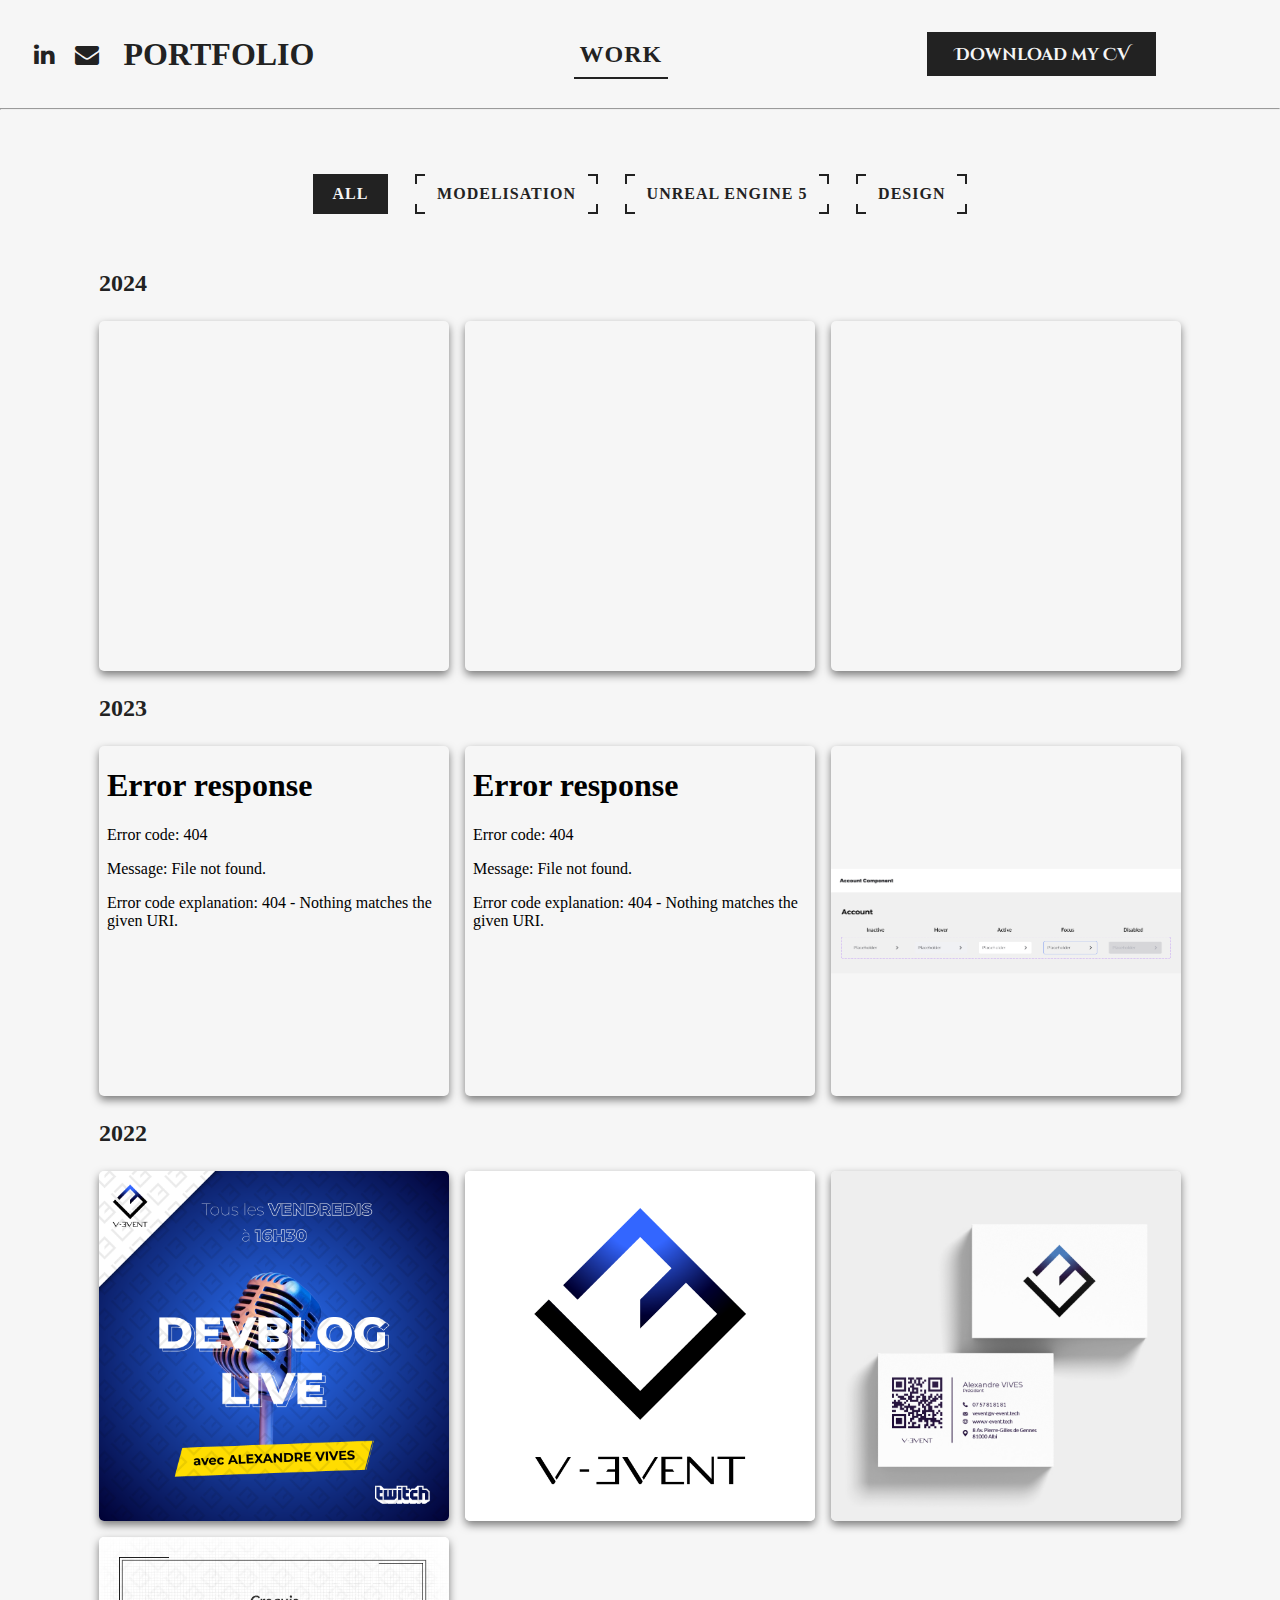
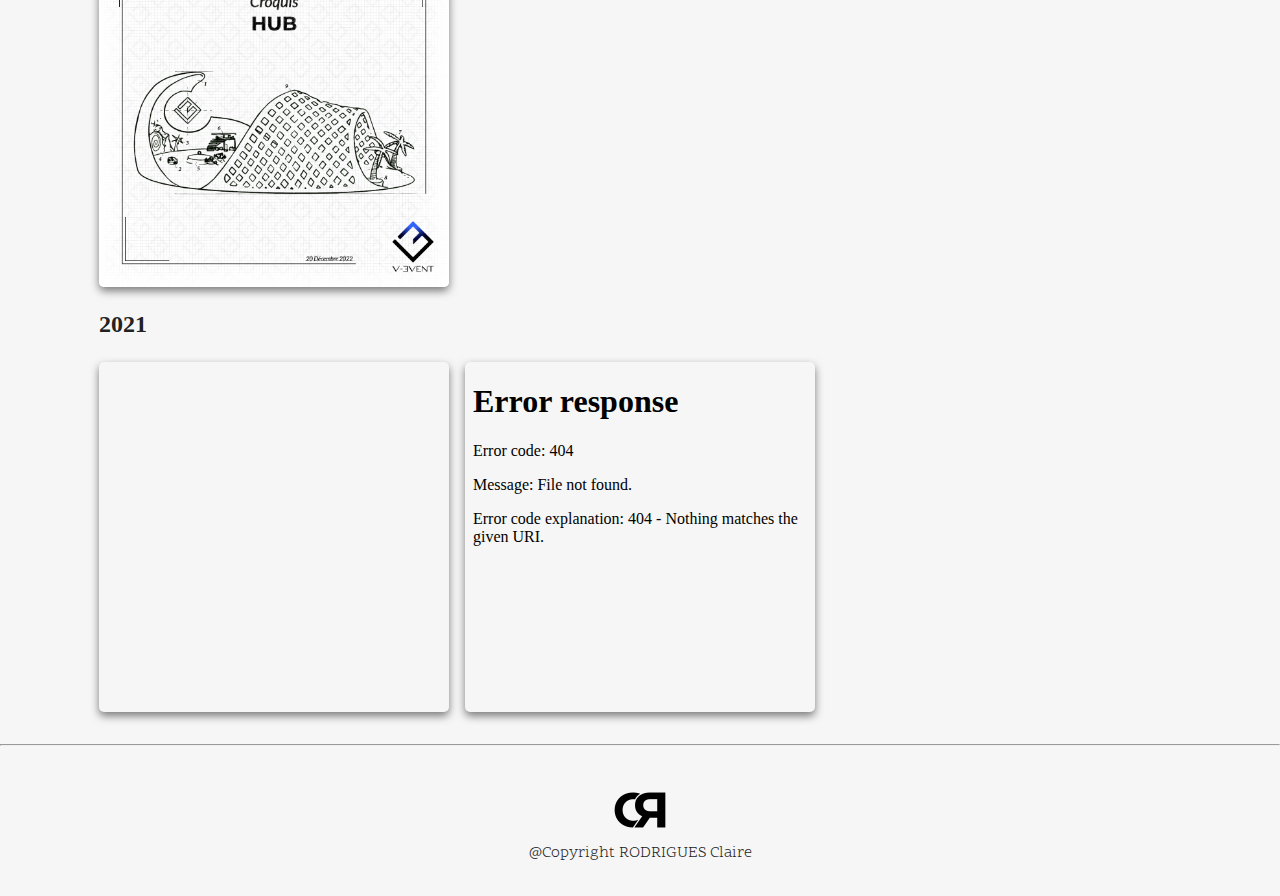
==== commit fc1bb97a: "Changes" ====
--- a/index.html
+++ b/index.html
@@ -24,15 +24,11 @@
       rel="stylesheet"
     />
 
-    <link rel="preconnect" href="https://fonts.googleapis.com" />
-    <link rel="preconnect" href="https://fonts.gstatic.com" crossorigin />
     <link
       href="https://fonts.googleapis.com/css2?family=Julius+Sans+One&display=swap"
       rel="stylesheet"
     />
 
-    <link rel="preconnect" href="https://fonts.googleapis.com" />
-    <link rel="preconnect" href="https://fonts.gstatic.com" crossorigin />
     <link
       href="https://fonts.googleapis.com/css2?family=Scope+One&display=swap"
       rel="stylesheet"
@@ -67,159 +63,160 @@
         >
         <!-- <a href="#" data-target="contact-section">Contact</a> -->
       </nav>
-      <button class="button-stars title-button">
-        Download my CV
-        <div class="star-1">
-          <svg
-            xmlns="http://www.w3.org/2000/svg"
-            xml:space="preserve"
-            version="1.1"
-            style="
-              shape-rendering: geometricPrecision;
-              text-rendering: geometricPrecision;
-              image-rendering: optimizeQuality;
-              fill-rule: evenodd;
-              clip-rule: evenodd;
-            "
-            viewBox="0 0 784.11 815.53"
-            xmlns:xlink="http://www.w3.org/1999/xlink"
-          >
-            <defs></defs>
-            <g id="Layer_x0020_1">
-              <metadata id="CorelCorpID_0Corel-Layer"></metadata>
-              <path
-                class="fil0"
-                d="M392.05 0c-20.9,210.08 -184.06,378.41 -392.05,407.78 207.96,29.37 371.12,197.68 392.05,407.74 20.93,-210.06 184.09,-378.37 392.05,-407.74 -207.98,-29.38 -371.16,-197.69 -392.06,-407.78z"
-              ></path>
-            </g>
-          </svg>
-        </div>
-        <div class="star-2">
-          <svg
-            xmlns="http://www.w3.org/2000/svg"
-            xml:space="preserve"
-            version="1.1"
-            style="
-              shape-rendering: geometricPrecision;
-              text-rendering: geometricPrecision;
-              image-rendering: optimizeQuality;
-              fill-rule: evenodd;
-              clip-rule: evenodd;
-            "
-            viewBox="0 0 784.11 815.53"
-            xmlns:xlink="http://www.w3.org/1999/xlink"
-          >
-            <defs></defs>
-            <g id="Layer_x0020_1">
-              <metadata id="CorelCorpID_0Corel-Layer"></metadata>
-              <path
-                class="fil0"
-                d="M392.05 0c-20.9,210.08 -184.06,378.41 -392.05,407.78 207.96,29.37 371.12,197.68 392.05,407.74 20.93,-210.06 184.09,-378.37 392.05,-407.74 -207.98,-29.38 -371.16,-197.69 -392.06,-407.78z"
-              ></path>
-            </g>
-          </svg>
-        </div>
-        <div class="star-3">
-          <svg
-            xmlns="http://www.w3.org/2000/svg"
-            xml:space="preserve"
-            version="1.1"
-            style="
-              shape-rendering: geometricPrecision;
-              text-rendering: geometricPrecision;
-              image-rendering: optimizeQuality;
-              fill-rule: evenodd;
-              clip-rule: evenodd;
-            "
-            viewBox="0 0 784.11 815.53"
-            xmlns:xlink="http://www.w3.org/1999/xlink"
-          >
-            <defs></defs>
-            <g id="Layer_x0020_1">
-              <metadata id="CorelCorpID_0Corel-Layer"></metadata>
-              <path
-                class="fil0"
-                d="M392.05 0c-20.9,210.08 -184.06,378.41 -392.05,407.78 207.96,29.37 371.12,197.68 392.05,407.74 20.93,-210.06 184.09,-378.37 392.05,-407.74 -207.98,-29.38 -371.16,-197.69 -392.06,-407.78z"
-              ></path>
-            </g>
-          </svg>
-        </div>
-        <div class="star-4">
-          <svg
-            xmlns="http://www.w3.org/2000/svg"
-            xml:space="preserve"
-            version="1.1"
-            style="
-              shape-rendering: geometricPrecision;
-              text-rendering: geometricPrecision;
-              image-rendering: optimizeQuality;
-              fill-rule: evenodd;
-              clip-rule: evenodd;
-            "
-            viewBox="0 0 784.11 815.53"
-            xmlns:xlink="http://www.w3.org/1999/xlink"
-          >
-            <defs></defs>
-            <g id="Layer_x0020_1">
-              <metadata id="CorelCorpID_0Corel-Layer"></metadata>
-              <path
-                class="fil0"
-                d="M392.05 0c-20.9,210.08 -184.06,378.41 -392.05,407.78 207.96,29.37 371.12,197.68 392.05,407.74 20.93,-210.06 184.09,-378.37 392.05,-407.74 -207.98,-29.38 -371.16,-197.69 -392.06,-407.78z"
-              ></path>
-            </g>
-          </svg>
-        </div>
-        <div class="star-5">
-          <svg
-            xmlns="http://www.w3.org/2000/svg"
-            xml:space="preserve"
-            version="1.1"
-            style="
-              shape-rendering: geometricPrecision;
-              text-rendering: geometricPrecision;
-              image-rendering: optimizeQuality;
-              fill-rule: evenodd;
-              clip-rule: evenodd;
-            "
-            viewBox="0 0 784.11 815.53"
-            xmlns:xlink="http://www.w3.org/1999/xlink"
-          >
-            <defs></defs>
-            <g id="Layer_x0020_1">
-              <metadata id="CorelCorpID_0Corel-Layer"></metadata>
-              <path
-                class="fil0"
-                d="M392.05 0c-20.9,210.08 -184.06,378.41 -392.05,407.78 207.96,29.37 371.12,197.68 392.05,407.74 20.93,-210.06 184.09,-378.37 392.05,-407.74 -207.98,-29.38 -371.16,-197.69 -392.06,-407.78z"
-              ></path>
-            </g>
-          </svg>
-        </div>
-        <div class="star-6">
-          <svg
-            xmlns="http://www.w3.org/2000/svg"
-            xml:space="preserve"
-            version="1.1"
-            style="
-              shape-rendering: geometricPrecision;
-              text-rendering: geometricPrecision;
-              image-rendering: optimizeQuality;
-              fill-rule: evenodd;
-              clip-rule: evenodd;
-            "
-            viewBox="0 0 784.11 815.53"
-            xmlns:xlink="http://www.w3.org/1999/xlink"
-          >
-            <defs></defs>
-            <g id="Layer_x0020_1">
-              <metadata id="CorelCorpID_0Corel-Layer"></metadata>
-              <path
-                class="fil0"
-                d="M392.05 0c-20.9,210.08 -184.06,378.41 -392.05,407.78 207.96,29.37 371.12,197.68 392.05,407.74 20.93,-210.06 184.09,-378.37 392.05,-407.74 -207.98,-29.38 -371.16,-197.69 -392.06,-407.78z"
-              ></path>
-            </g>
-          </svg>
-        </div>
-      </button>
+      <a href="assets/CV_Rodrigues_2024.pdf" target="_blank">
+        <button class="button-stars title-button">
+          Download my CV
+          <div class="star-1">
+            <svg
+              xmlns="http://www.w3.org/2000/svg"
+              xml:space="preserve"
+              version="1.1"
+              style="
+                shape-rendering: geometricPrecision;
+                text-rendering: geometricPrecision;
+                image-rendering: optimizeQuality;
+                fill-rule: evenodd;
+                clip-rule: evenodd;
+              "
+              viewBox="0 0 784.11 815.53"
+              xmlns:xlink="http://www.w3.org/1999/xlink"
+            >
+              <defs></defs>
+              <g id="Layer_x0020_1">
+                <metadata id="CorelCorpID_0Corel-Layer"></metadata>
+                <path
+                  class="fil0"
+                  d="M392.05 0c-20.9,210.08 -184.06,378.41 -392.05,407.78 207.96,29.37 371.12,197.68 392.05,407.74 20.93,-210.06 184.09,-378.37 392.05,-407.74 -207.98,-29.38 -371.16,-197.69 -392.06,-407.78z"
+                ></path>
+              </g>
+            </svg>
+          </div>
+          <div class="star-2">
+            <svg
+              xmlns="http://www.w3.org/2000/svg"
+              xml:space="preserve"
+              version="1.1"
+              style="
+                shape-rendering: geometricPrecision;
+                text-rendering: geometricPrecision;
+                image-rendering: optimizeQuality;
+                fill-rule: evenodd;
+                clip-rule: evenodd;
+              "
+              viewBox="0 0 784.11 815.53"
+              xmlns:xlink="http://www.w3.org/1999/xlink"
+            >
+              <defs></defs>
+              <g id="Layer_x0020_1">
+                <metadata id="CorelCorpID_0Corel-Layer"></metadata>
+                <path
+                  class="fil0"
+                  d="M392.05 0c-20.9,210.08 -184.06,378.41 -392.05,407.78 207.96,29.37 371.12,197.68 392.05,407.74 20.93,-210.06 184.09,-378.37 392.05,-407.74 -207.98,-29.38 -371.16,-197.69 -392.06,-407.78z"
+                ></path>
+              </g>
+            </svg>
+          </div>
+          <div class="star-3">
+            <svg
+              xmlns="http://www.w3.org/2000/svg"
+              xml:space="preserve"
+              version="1.1"
+              style="
+                shape-rendering: geometricPrecision;
+                text-rendering: geometricPrecision;
+                image-rendering: optimizeQuality;
+                fill-rule: evenodd;
+                clip-rule: evenodd;
+              "
+              viewBox="0 0 784.11 815.53"
+              xmlns:xlink="http://www.w3.org/1999/xlink"
+            >
+              <defs></defs>
+              <g id="Layer_x0020_1">
+                <metadata id="CorelCorpID_0Corel-Layer"></metadata>
+                <path
+                  class="fil0"
+                  d="M392.05 0c-20.9,210.08 -184.06,378.41 -392.05,407.78 207.96,29.37 371.12,197.68 392.05,407.74 20.93,-210.06 184.09,-378.37 392.05,-407.74 -207.98,-29.38 -371.16,-197.69 -392.06,-407.78z"
+                ></path>
+              </g>
+            </svg>
+          </div>
+          <div class="star-4">
+            <svg
+              xmlns="http://www.w3.org/2000/svg"
+              xml:space="preserve"
+              version="1.1"
+              style="
+                shape-rendering: geometricPrecision;
+                text-rendering: geometricPrecision;
+                image-rendering: optimizeQuality;
+                fill-rule: evenodd;
+                clip-rule: evenodd;
+              "
+              viewBox="0 0 784.11 815.53"
+              xmlns:xlink="http://www.w3.org/1999/xlink"
+            >
+              <defs></defs>
+              <g id="Layer_x0020_1">
+                <metadata id="CorelCorpID_0Corel-Layer"></metadata>
+                <path
+                  class="fil0"
+                  d="M392.05 0c-20.9,210.08 -184.06,378.41 -392.05,407.78 207.96,29.37 371.12,197.68 392.05,407.74 20.93,-210.06 184.09,-378.37 392.05,-407.74 -207.98,-29.38 -371.16,-197.69 -392.06,-407.78z"
+                ></path>
+              </g>
+            </svg>
+          </div>
+          <div class="star-5">
+            <svg
+              xmlns="http://www.w3.org/2000/svg"
+              xml:space="preserve"
+              version="1.1"
+              style="
+                shape-rendering: geometricPrecision;
+                text-rendering: geometricPrecision;
+                image-rendering: optimizeQuality;
+                fill-rule: evenodd;
+                clip-rule: evenodd;
+              "
+              viewBox="0 0 784.11 815.53"
+              xmlns:xlink="http://www.w3.org/1999/xlink"
+            >
+              <defs></defs>
+              <g id="Layer_x0020_1">
+                <metadata id="CorelCorpID_0Corel-Layer"></metadata>
+                <path
+                  class="fil0"
+                  d="M392.05 0c-20.9,210.08 -184.06,378.41 -392.05,407.78 207.96,29.37 371.12,197.68 392.05,407.74 20.93,-210.06 184.09,-378.37 392.05,-407.74 -207.98,-29.38 -371.16,-197.69 -392.06,-407.78z"
+                ></path>
+              </g>
+            </svg>
+          </div>
+          <div class="star-6">
+            <svg
+              xmlns="http://www.w3.org/2000/svg"
+              xml:space="preserve"
+              version="1.1"
+              style="
+                shape-rendering: geometricPrecision;
+                text-rendering: geometricPrecision;
+                image-rendering: optimizeQuality;
+                fill-rule: evenodd;
+                clip-rule: evenodd;
+              "
+              viewBox="0 0 784.11 815.53"
+              xmlns:xlink="http://www.w3.org/1999/xlink"
+            >
+              <defs></defs>
+              <g id="Layer_x0020_1">
+                <metadata id="CorelCorpID_0Corel-Layer"></metadata>
+                <path
+                  class="fil0"
+                  d="M392.05 0c-20.9,210.08 -184.06,378.41 -392.05,407.78 207.96,29.37 371.12,197.68 392.05,407.74 20.93,-210.06 184.09,-378.37 392.05,-407.74 -207.98,-29.38 -371.16,-197.69 -392.06,-407.78z"
+                ></path>
+              </g>
+            </svg>
+          </div></button
+      ></a>
     </header>
 
     <hr />
@@ -320,14 +317,74 @@
         <h2 class="box-container date">2023</h2>
         <!------------ BOXS ------------>
         <div class="box-container">
-          <!-- // DESIGN WEBSITE V-EVENT -->
+          <!-- // DESIGN FIGMA Phone -->
           <div class="box design" title="design">
             <div class="image">
               <iframe
-                style="border: 1px solid rgba(0, 0, 0, 0.1)"
-                src="https://www.figma.com/embed?embed_host=share&url=https%3A%2F%2Fwww.figma.com%2Fproto%2FhhfJGHWKpoMu8LdtIeVQut%2FV-Event_Website%3Fnode-id%3D0-2704%26t%3DPPd62I51GgMi5Nfu-1"
+                src="assets/videos/2023_Phone-Seq_WEB.mp4"
+                frameborder="0"
                 allowfullscreen
               ></iframe>
+            </div>
+            <button class="enlarge-button" onclick="toggleEnlargeBox(this)">
+              <i class="fa fa-expand"></i>
+            </button>
+          </div>
+
+          <!-- // DESIGN FIGMA PC -->
+          <div class="box design" title="design">
+            <div class="image">
+              <iframe
+                src="assets/videos/2023_Website-Seq_WEB.mp4"
+                frameborder="0"
+                allowfullscreen
+              ></iframe>
+            </div>
+            <button class="enlarge-button" onclick="toggleEnlargeBox(this)">
+              <i class="fa fa-expand"></i>
+            </button>
+          </div>
+
+          <!-- // DESIGN SYSTEM FIGMA  -->
+          <div class="box design" title="design">
+            <div class="image">
+              <img src="assets/img/DesignSystem/accountcomponent.png" alt="" />
+              <img src="assets/img/DesignSystem/buttons.png" alt="" />
+              <img src="assets/img/DesignSystem/buttontoggle.png" alt="" />
+              <img src="assets/img/DesignSystem/calendar.png" alt="" />
+              <img src="assets/img/DesignSystem/chekbox.png" alt="" />
+              <img src="assets/img/DesignSystem/color.png" alt="" />
+              <img src="assets/img/DesignSystem/component.png" alt="" />
+              <img src="assets/img/DesignSystem/expansionpanel.png" alt="" />
+              <img src="assets/img/DesignSystem/formfield.png" alt="" />
+              <img src="assets/img/DesignSystem/header.png" alt="" />
+              <img src="assets/img/DesignSystem/icons.png" alt="" />
+              <img src="assets/img/DesignSystem/menu.png" alt="" />
+              <img
+                src="assets/img/DesignSystem/notificationcomponent.png"
+                alt=""
+              />
+              <img src="assets/img/DesignSystem/programme.png" alt="" />
+              <img src="assets/img/DesignSystem/radiobutton.png" alt="" />
+              <img src="assets/img/DesignSystem/searchbar.png" alt="" />
+              <img src="assets/img/DesignSystem/slider.png" alt="" />
+              <img src="assets/img/DesignSystem/slidetoggle.png" alt="" />
+              <img src="assets/img/DesignSystem/snackbar.png" alt="" />
+              <img src="assets/img/DesignSystem/tabs.png" alt="" />
+              <img src="assets/img/DesignSystem/tags.png" alt="" />
+              <img src="assets/img/DesignSystem/text.png" alt="" />
+            </div>
+            <div class="box-description">
+              <p>Design system du site V-Event</p>
+              <img
+                class="img_logo"
+                src="assets/img/logos/skill-icons--figma-dark.svg"
+                alt=""
+              />
+            </div>
+            <div class="box-arrow">
+              <i class="fa fa-chevron-left" onclick="prevImage(this)"></i>
+              <i class="fa fa-chevron-right" onclick="nextImage(this)"></i>
             </div>
             <button class="enlarge-button" onclick="toggleEnlargeBox(this)">
               <i class="fa fa-expand"></i>
@@ -465,6 +522,26 @@
         <h2 class="box-container date">2021</h2>
         <!------------ BOXS ------------>
         <div class="box-container">
+          <!-- // MODEL MICROPHONE -->
+          <div class="box" title="modelisation">
+            <iframe
+              title="3D Microphone Model"
+              frameborder="0"
+              class="image img-fluid"
+              id="image-modelisation"
+              allowfullscreen
+              mozallowfullscreen="true"
+              webkitallowfullscreen="true"
+              allow="autoplay; fullscreen; xr-spatial-tracking"
+              xr-spatial-tracking
+              execution-while-out-of-viewport
+              execution-while-not-rendered
+              web-share
+              src="https://sketchfab.com/models/4a9b1cf0793b4c78bc28da6ef905a16b/embed?autostart=1&preload=1"
+            >
+            </iframe>
+          </div>
+
           <!-- // UNREAL PROTO 1 -->
           <div class="box design" title="unreal">
             <div class="image">
@@ -480,51 +557,6 @@
           </div>
         </div>
       </section>
-
-      <!------------ CONTACT ------------>
-      <!-- <section id="contact-section" class="section">
-        <h1>Contact me</h1>
-        <div>
-
-          <div class="contact-subcontainer">
-            <div class="contact-title">
-              <span><strong>Logo</strong></span>
-              <p>Title</p>
-            </div>
-            <p>Lorem ipsum dolor sit amet</p>
-            <hr>
-          </div>
-
-          <div class="contact-subcontainer">
-            <div class="contact-title">
-              <span><strong>Logo</strong></span>
-              <p>Title</p>
-            </div>
-            <p>Lorem ipsum dolor sit amet</p>
-            <hr>
-          </div>
-
-          <div class="contact-subcontainer">
-            <div class="contact-title">
-              <span><strong>Logo</strong></span>
-              <p>Title</p>
-            </div>
-            <p>Lorem ipsum dolor sit amet</p>
-            <hr>
-          </div>
-
-        </div>
-
-        <div class="follow-container">
-          <p><strong>Follow me</strong></p>
-          <div class="logo-container">
-            <span>Logo</span>
-            <span>Logo</span>
-            <span>Logo</span>
-          </div>
-        </div>
-
-      </section> -->
     </main>
 
     <hr />
--- a/style.css
+++ b/style.css
@@ -520,7 +520,7 @@
 .box-description {
   position: absolute;
   bottom: 0;
-  background-color: rgba(255, 255, 255, 0.5);
+  background-color: rgba(255, 255, 255, 0.8);
   backdrop-filter: blur(5px);
   padding: 1em 0;
   opacity: 0;
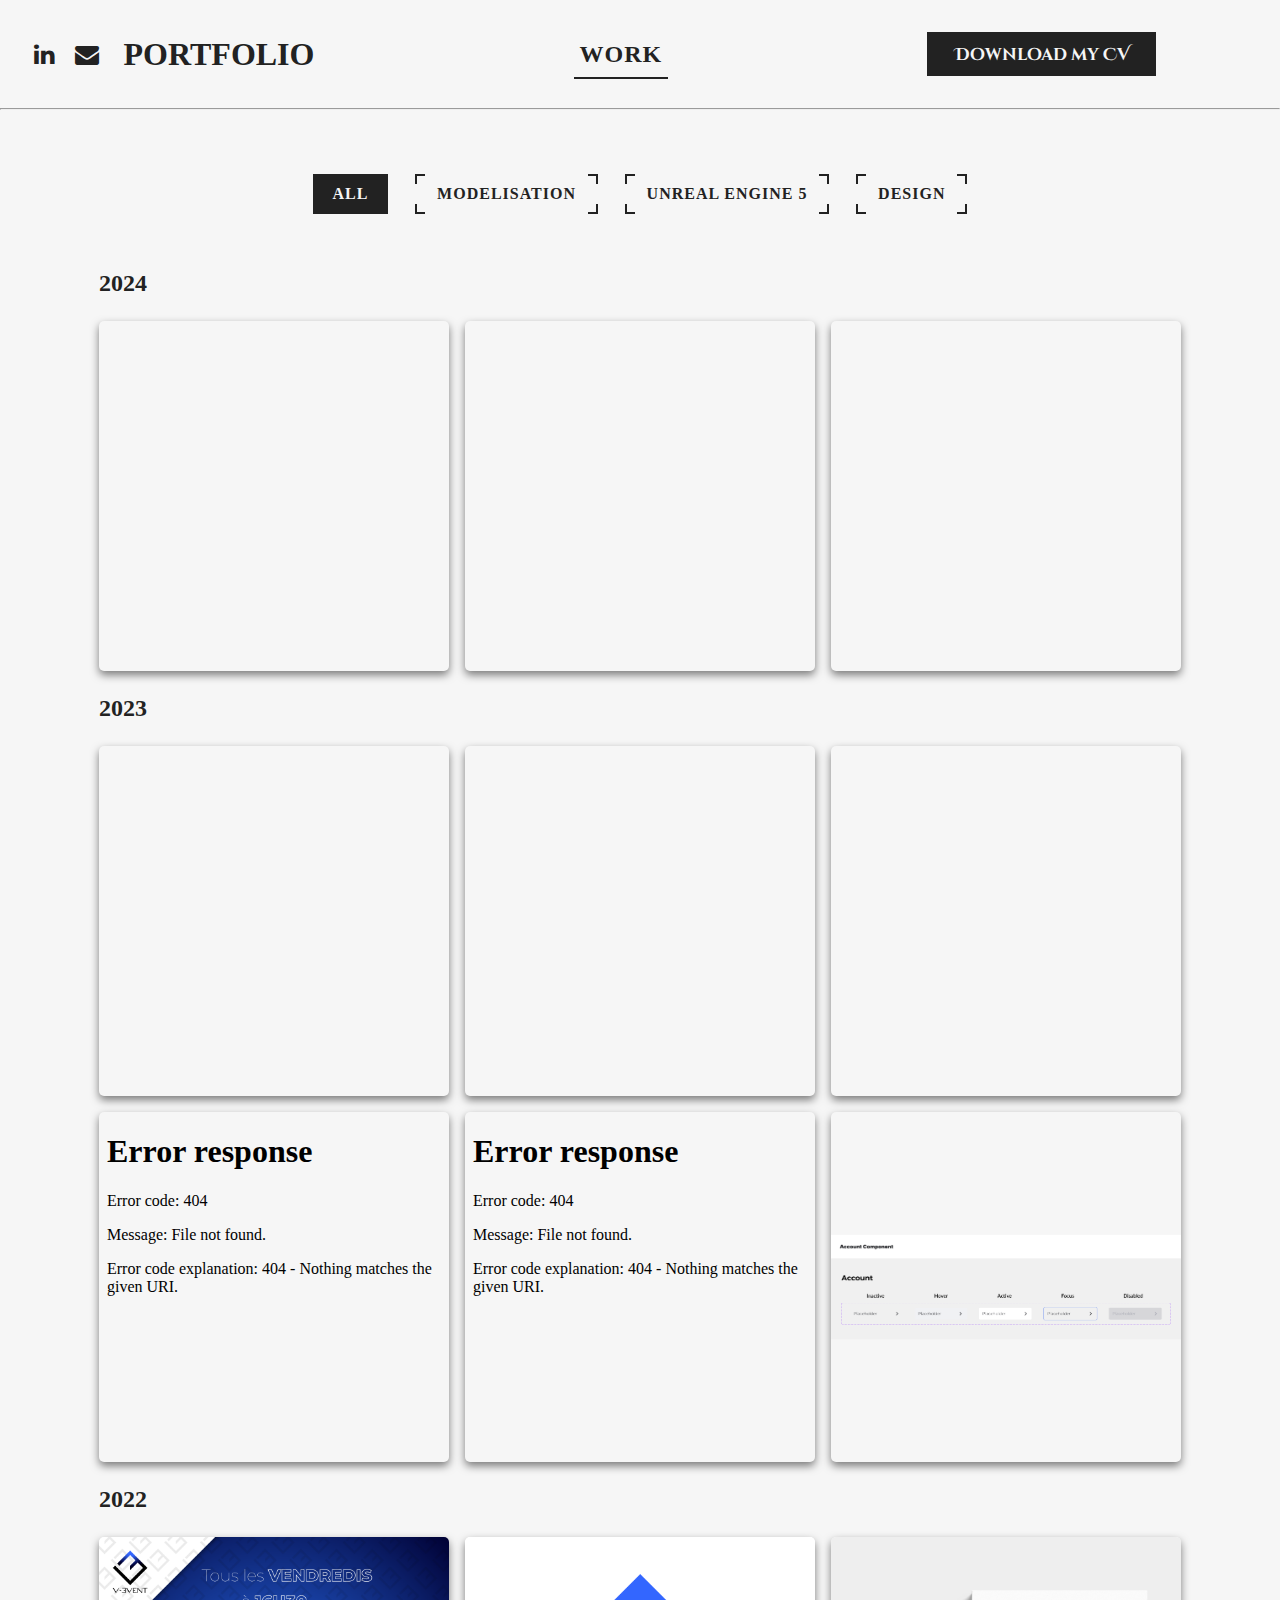
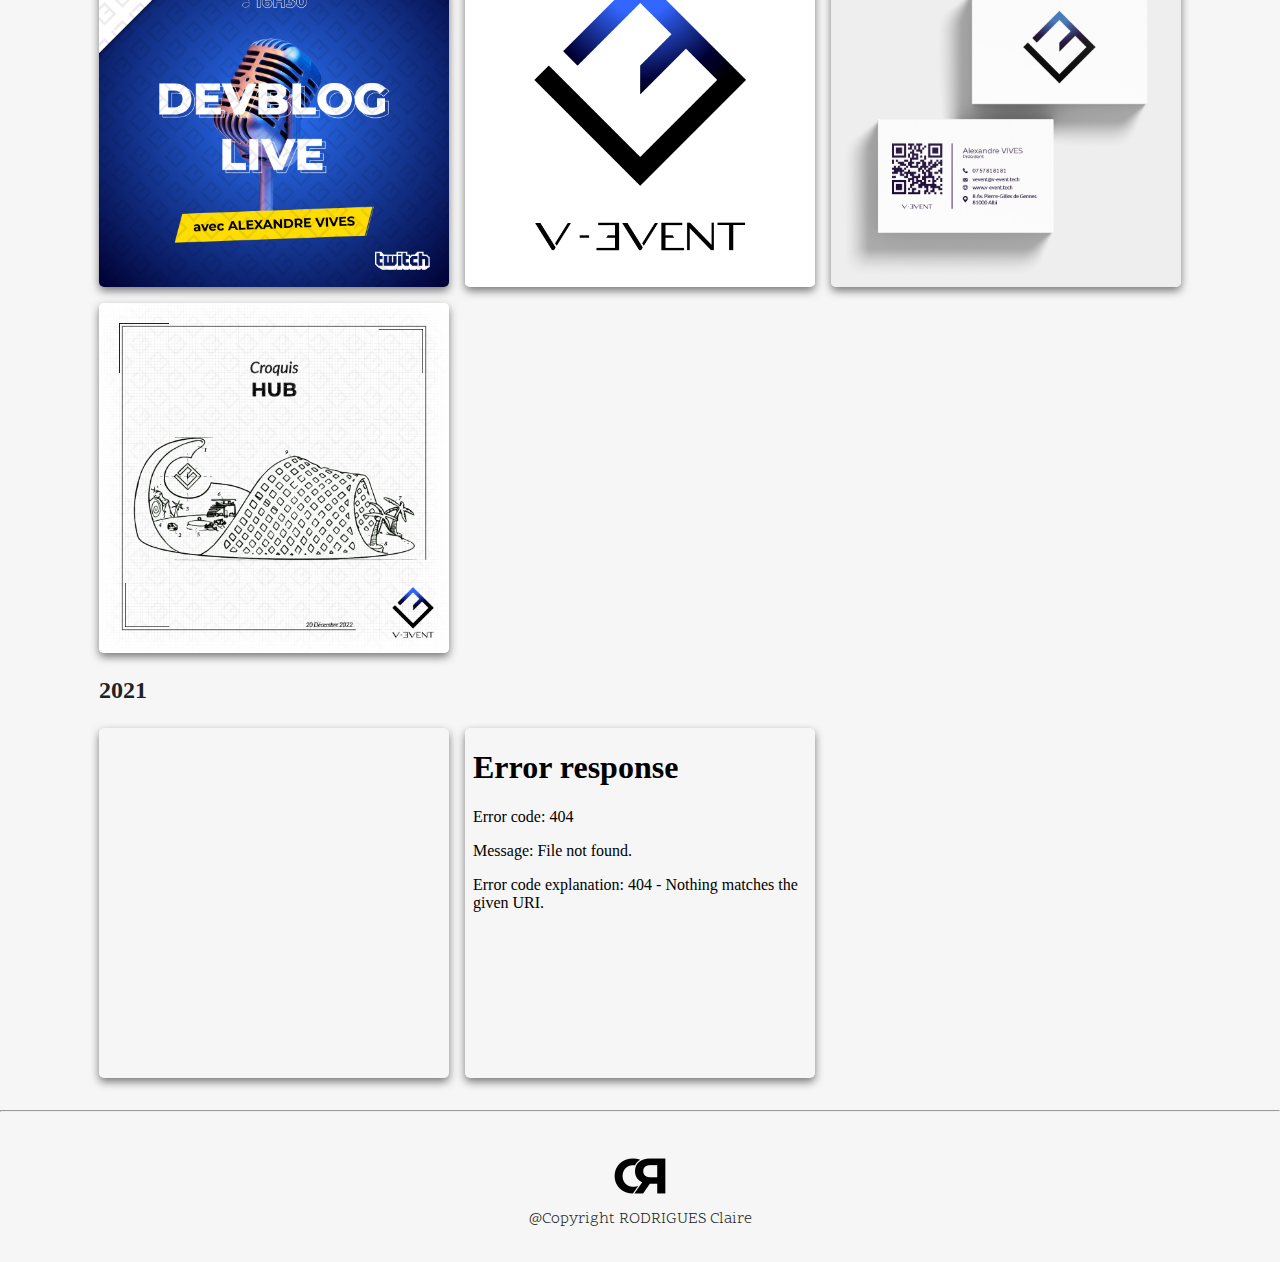
==== commit 2bb496d8: "Add 3d models" ====
--- a/index.html
+++ b/index.html
@@ -317,6 +317,63 @@
         <h2 class="box-container date">2023</h2>
         <!------------ BOXS ------------>
         <div class="box-container">
+          <!-- // MODEL STAND HOPPER -->
+          <div class="box" title="modelisation">
+            <iframe
+              title="Stand_Hopper"
+              frameborder="0"
+              class="image img-fluid"
+              id="image-modelisation"
+              allowfullscreen
+              mozallowfullscreen="true"
+              webkitallowfullscreen="true"
+              allow="autoplay; fullscreen; xr-spatial-tracking"
+              xr-spatial-tracking
+              execution-while-out-of-viewport
+              execution-while-not-rendered
+              web-share
+              src="https://sketchfab.com/models/7e1084bfbb61492da9be64db7f36c85e/embed?autostart=1"
+            >
+            </iframe>
+          </div>
+          <!-- // MODEL STAND  -->
+          <div class="box" title="modelisation">
+            <iframe
+              title="Stand"
+              frameborder="0"
+              class="image img-fluid"
+              id="image-modelisation"
+              allowfullscreen
+              mozallowfullscreen="true"
+              webkitallowfullscreen="true"
+              allow="autoplay; fullscreen; xr-spatial-tracking"
+              xr-spatial-tracking
+              execution-while-out-of-viewport
+              execution-while-not-rendered
+              web-share
+              src="https://sketchfab.com/models/b23e6c3a392f4268ba89a6ddfd4124b5/embed?autostart=1"
+            >
+            </iframe>
+          </div>
+          <!-- // MODEL STAND ANS  -->
+          <div class="box" title="modelisation">
+            <iframe
+              title="Stand_A New Story"
+              frameborder="0"
+              class="image img-fluid"
+              id="image-modelisation"
+              allowfullscreen
+              mozallowfullscreen="true"
+              webkitallowfullscreen="true"
+              allow="autoplay; fullscreen; xr-spatial-tracking"
+              xr-spatial-tracking
+              execution-while-out-of-viewport
+              execution-while-not-rendered
+              web-share
+              src="https://sketchfab.com/models/dd8409750c814fe08fd864e34bb1e824/embed?autostart=1"
+            >
+            </iframe>
+          </div>
           <!-- // DESIGN FIGMA Phone -->
           <div class="box design" title="design">
             <div class="image">
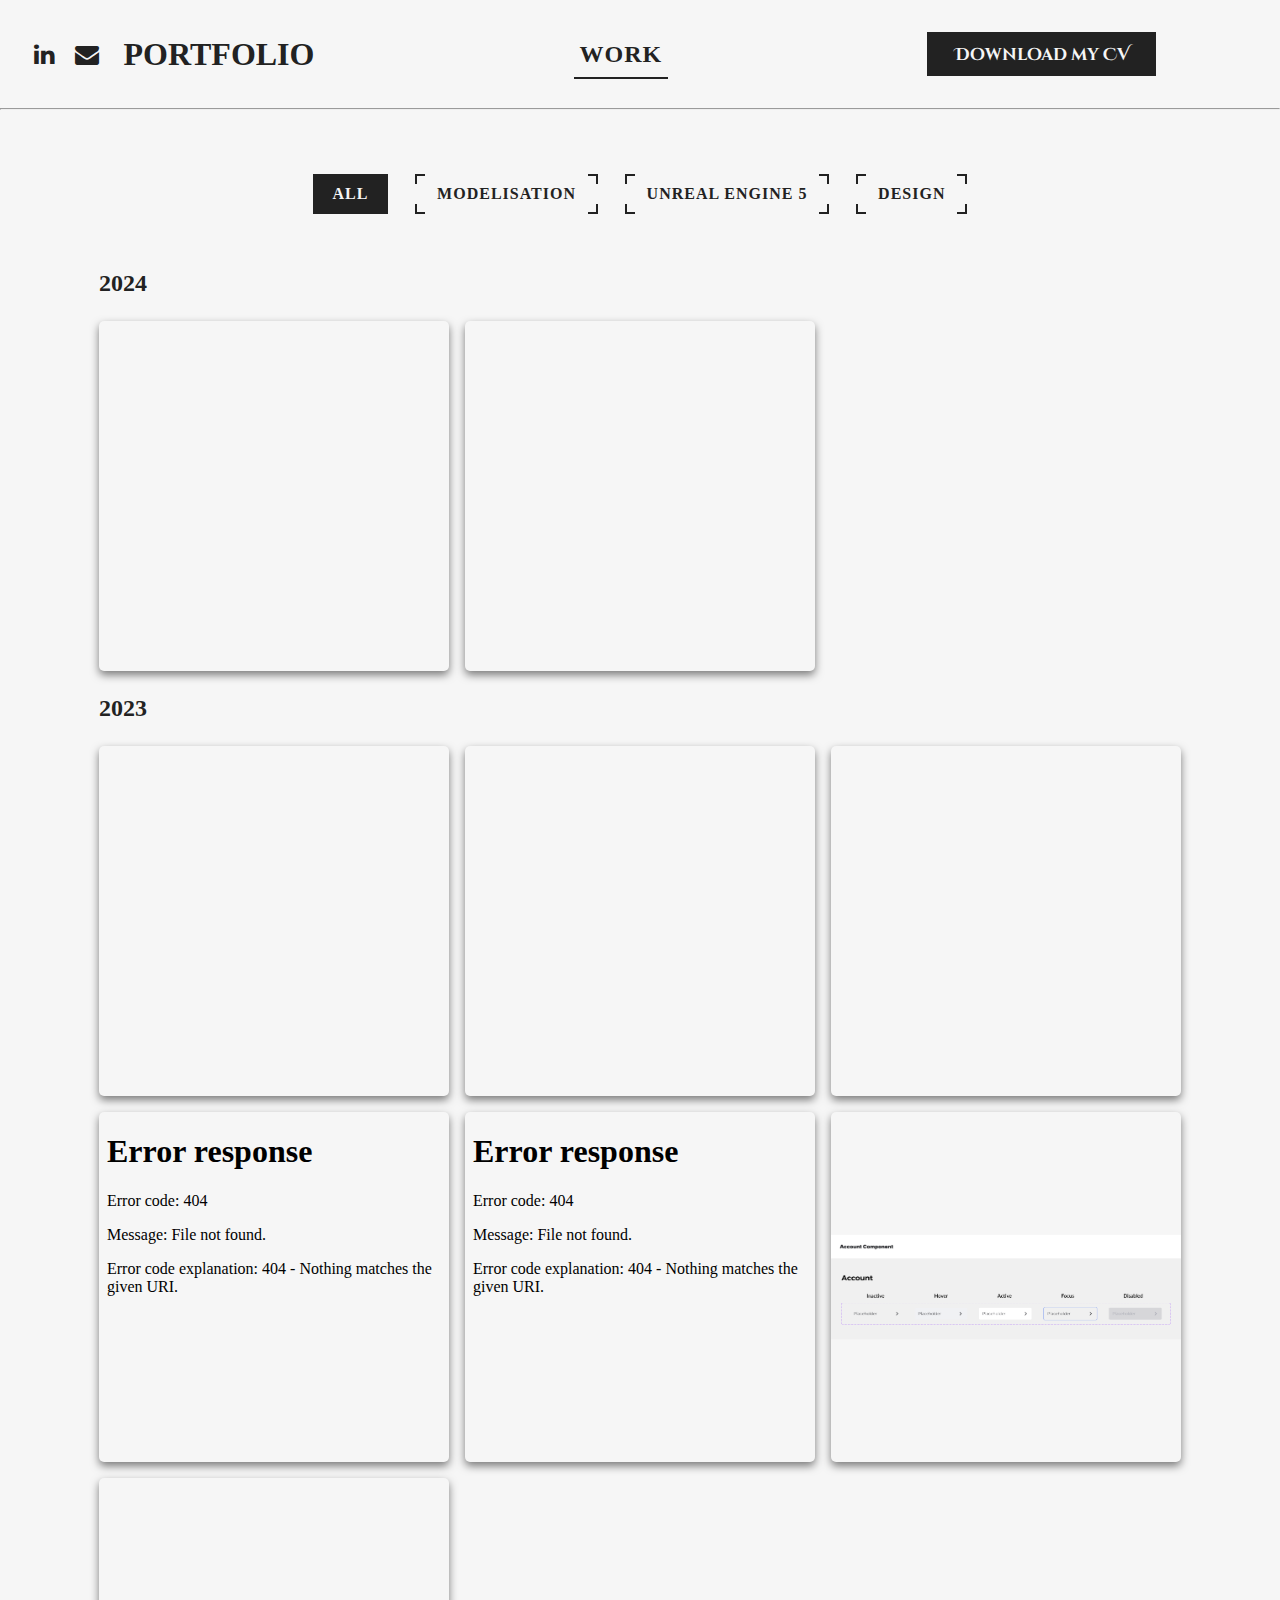
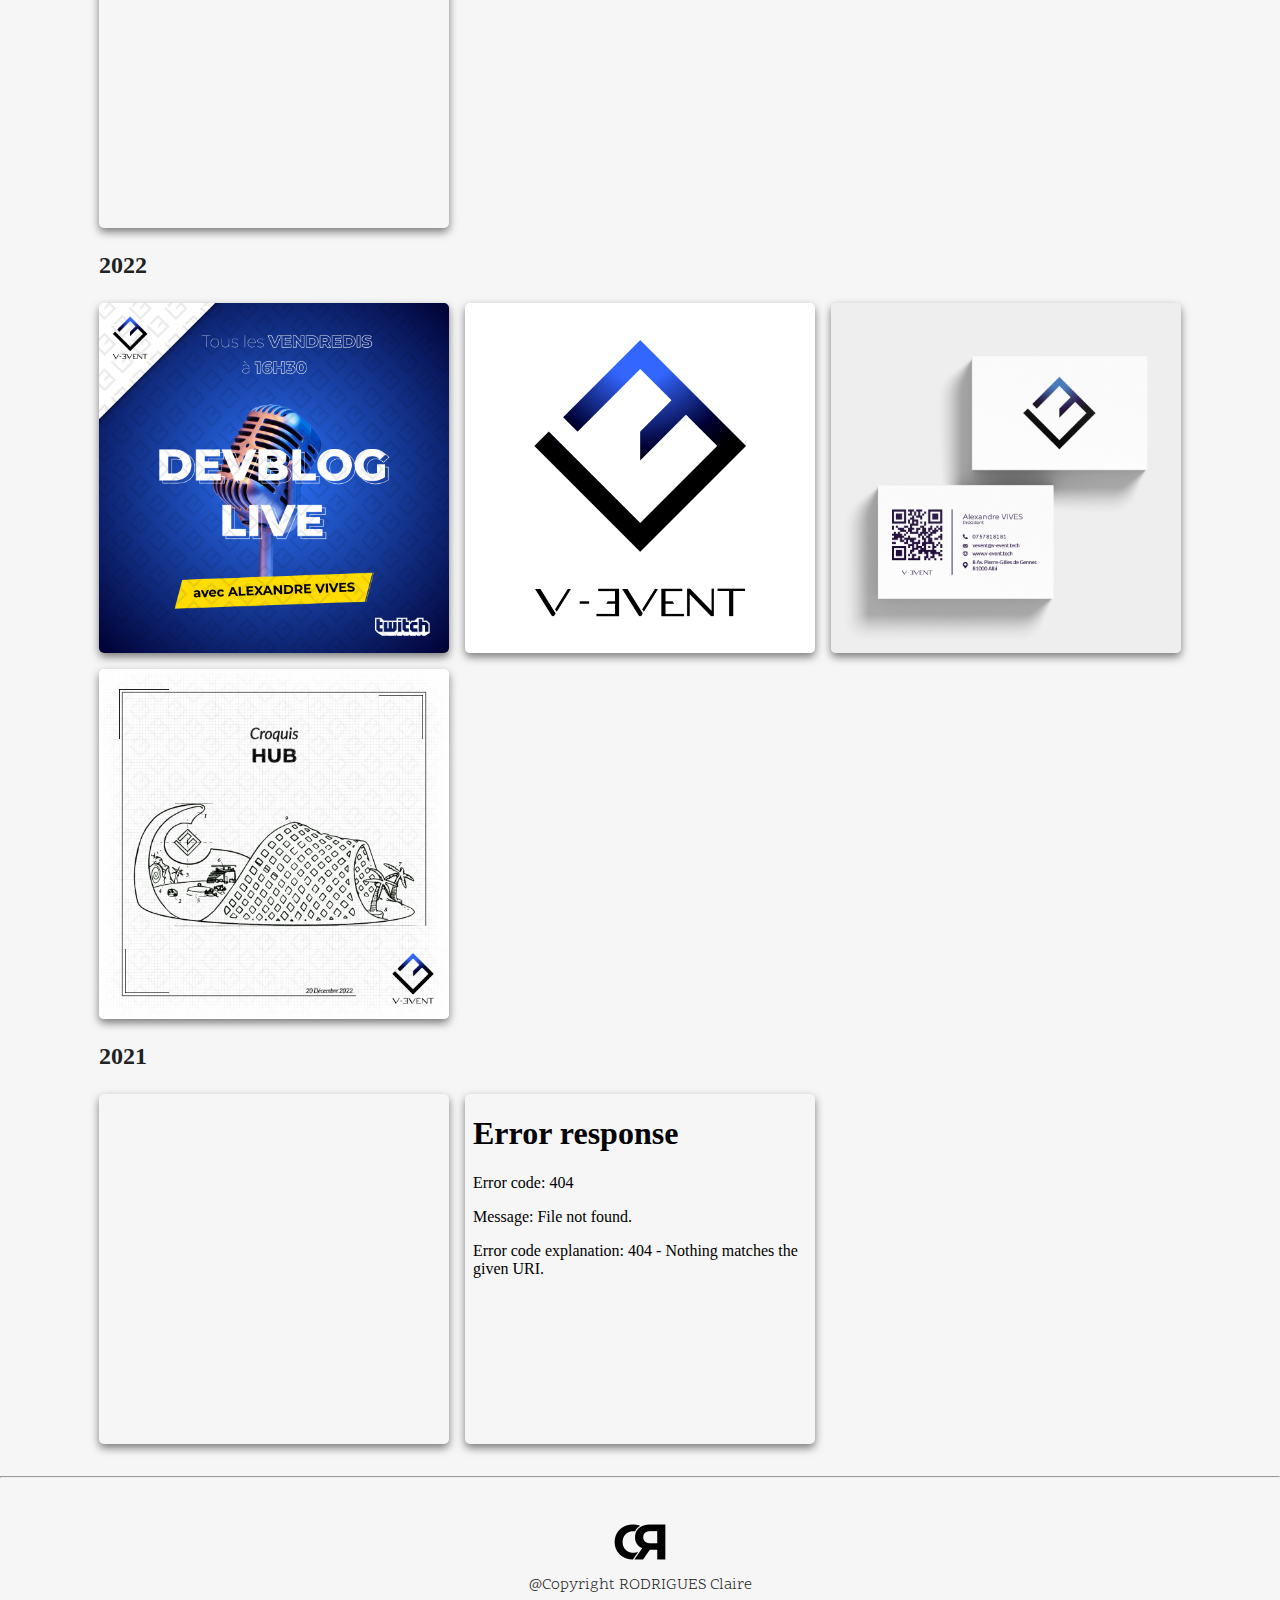
==== commit e640975f: "change" ====
--- a/index.html
+++ b/index.html
@@ -290,26 +290,6 @@
                   <a href="https://sketchfab.com?utm_medium=embed&utm_campaign=share-popup&utm_content=bb934ba14e944deea921913918aec819" target="_blank" rel="nofollow" style="font-weight: bold; color: #1CAAD9;">Sketchfab</a>
                 </p> -->
           </div>
-
-          <!-- // MODEL PORTAL -->
-          <div class="box" title="modelisation">
-            <iframe
-              title="SM_ Portal"
-              frameborder="0"
-              class="image img-fluid"
-              id="image-modelisation"
-              allowfullscreen
-              mozallowfullscreen="true"
-              webkitallowfullscreen="true"
-              allow="autoplay; fullscreen; xr-spatial-tracking"
-              xr-spatial-tracking
-              execution-while-out-of-viewport
-              execution-while-not-rendered
-              web-share
-              src="https://sketchfab.com/models/eb65009724144decb4f4be86f0c1ca0f/embed?autostart=1&preload=1"
-            >
-            </iframe>
-          </div>
         </div>
 
         <!-- // 2023 - BOX CONTAINER -------------------------------->
@@ -447,6 +427,25 @@
               <i class="fa fa-expand"></i>
             </button>
           </div>
+          <!-- // MODEL PORTAL -->
+          <div class="box" title="modelisation">
+            <iframe
+              title="SM_ Portal"
+              frameborder="0"
+              class="image img-fluid"
+              id="image-modelisation"
+              allowfullscreen
+              mozallowfullscreen="true"
+              webkitallowfullscreen="true"
+              allow="autoplay; fullscreen; xr-spatial-tracking"
+              xr-spatial-tracking
+              execution-while-out-of-viewport
+              execution-while-not-rendered
+              web-share
+              src="https://sketchfab.com/models/eb65009724144decb4f4be86f0c1ca0f/embed?autostart=1&preload=1"
+            >
+            </iframe>
+          </div>
         </div>
 
         <!-- // 2022 - BOX CONTAINER -------------------------------->
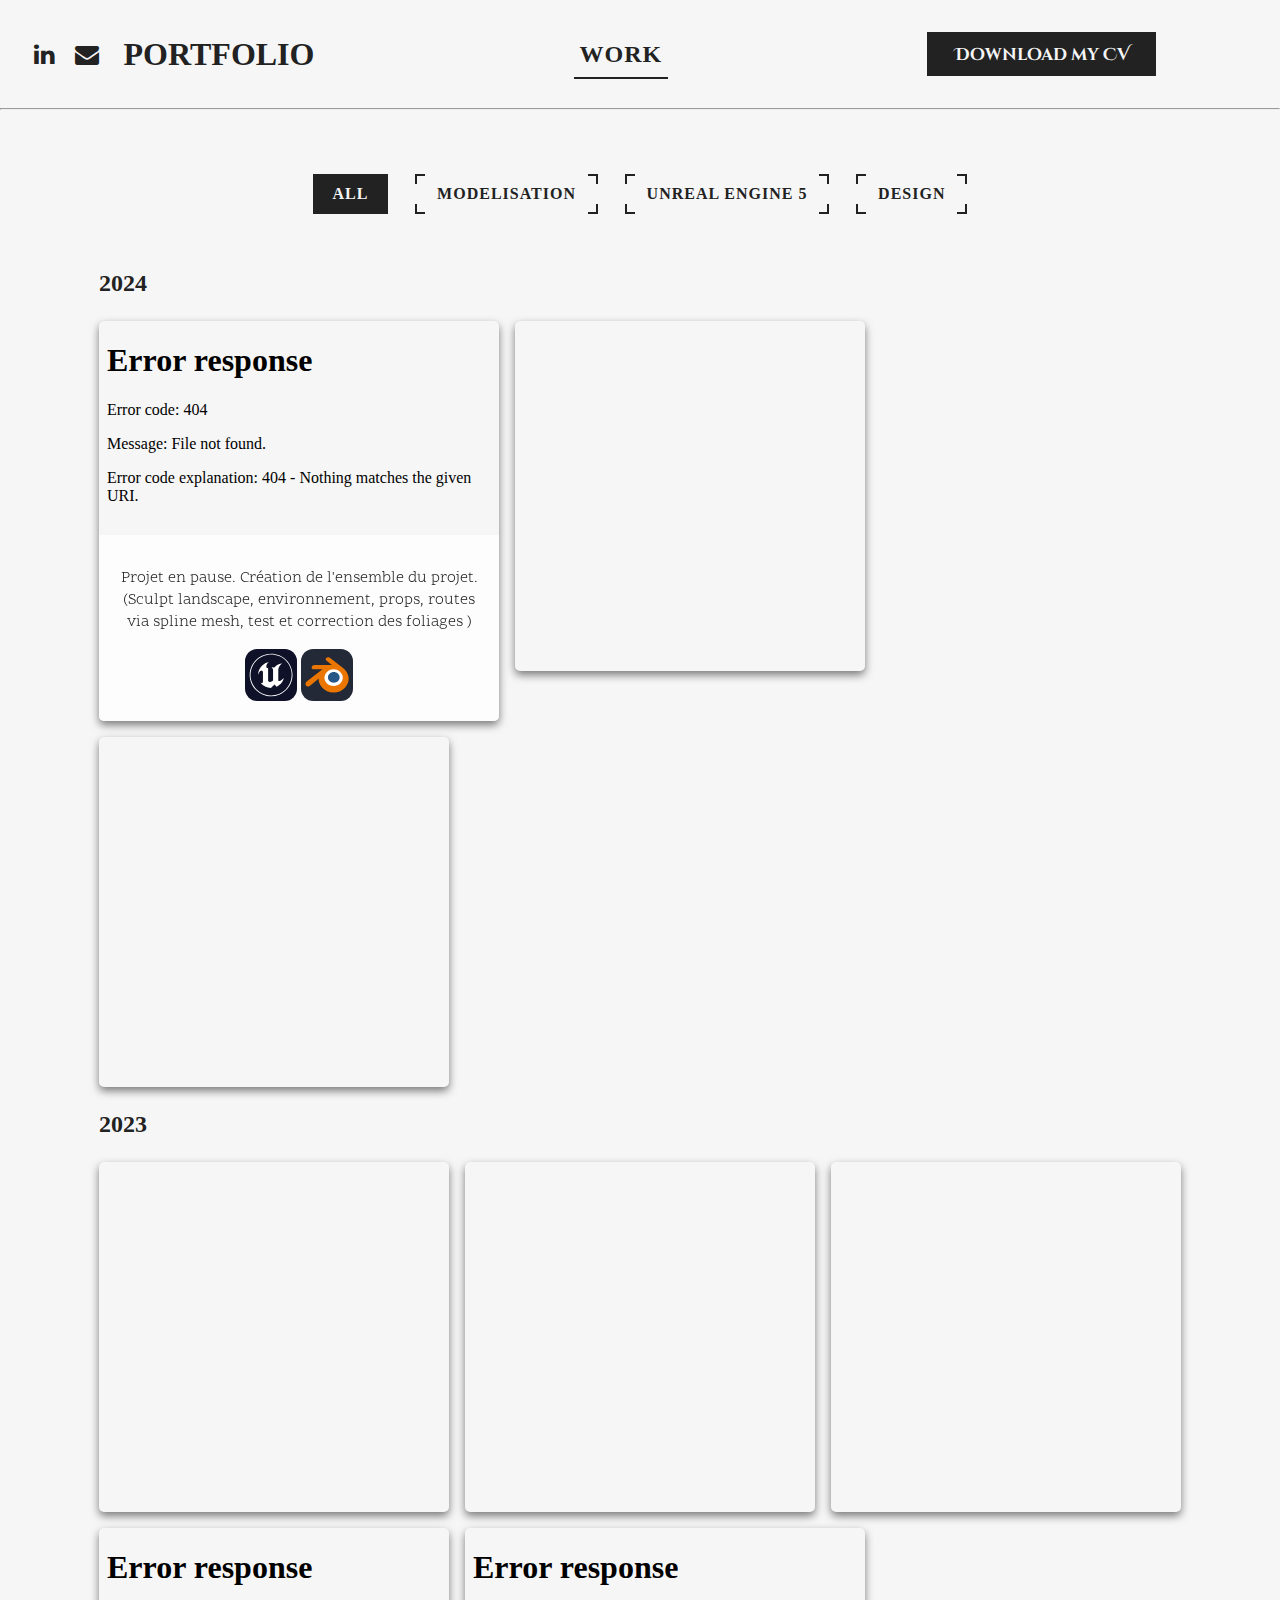
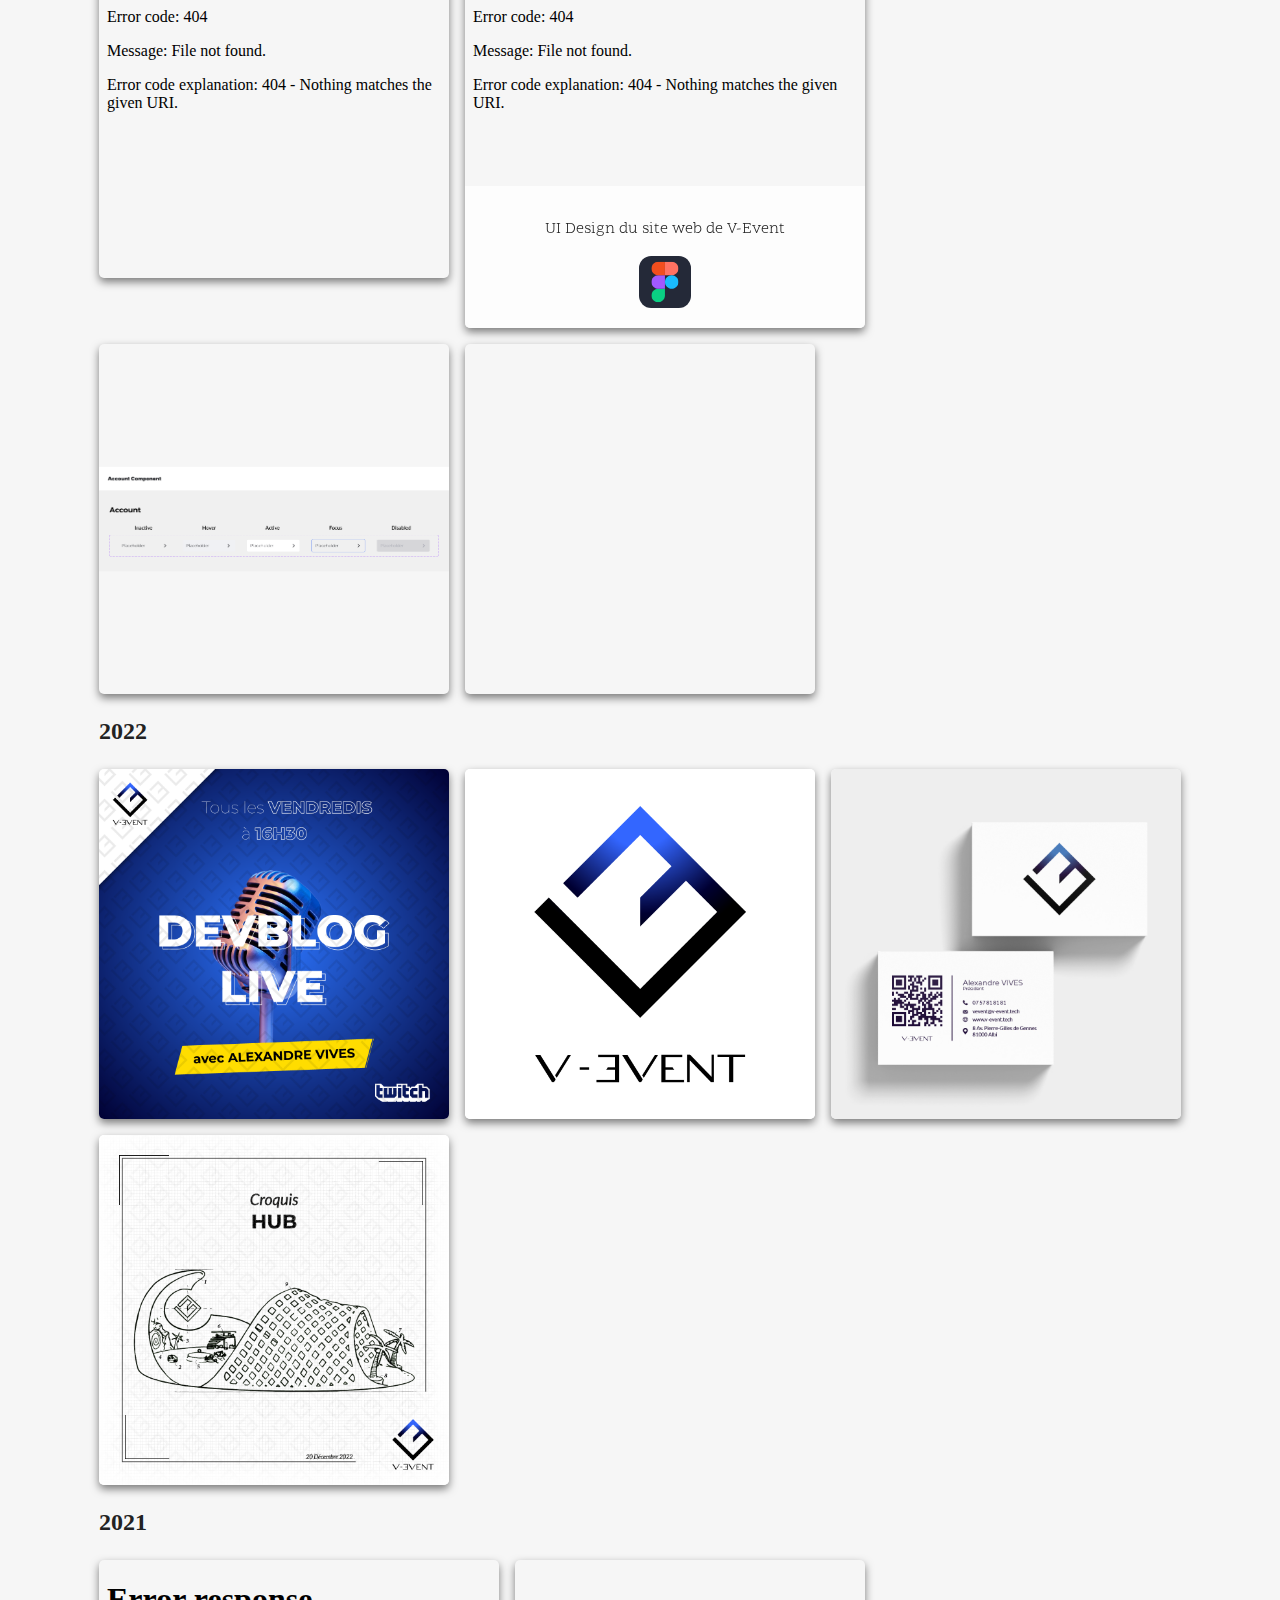
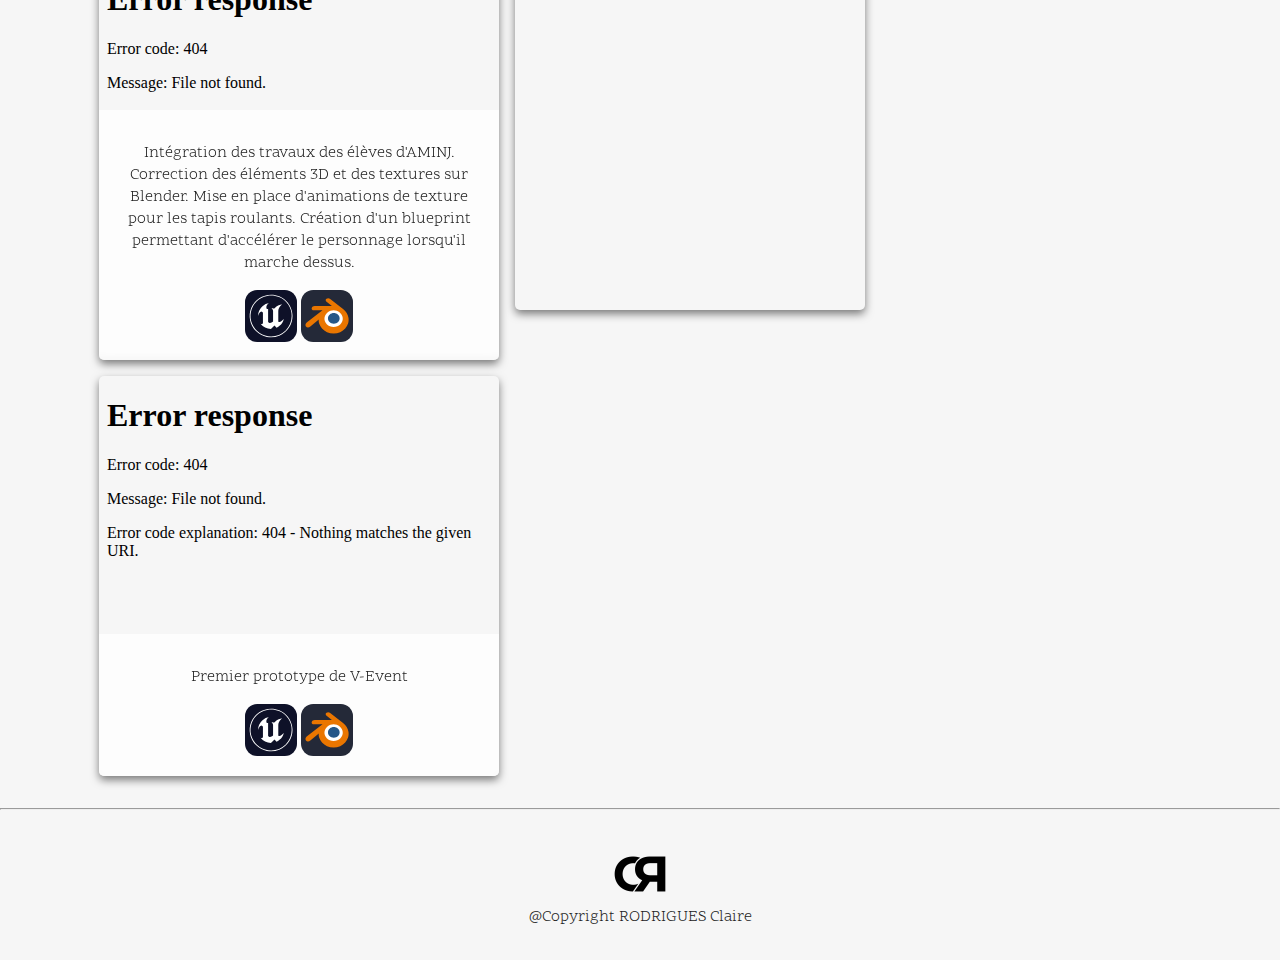
==== commit f60534a1: "MAJ" ====
--- a/index.html
+++ b/index.html
@@ -245,6 +245,33 @@
         <h2 class="box-container date">2024</h2>
         <!------------ BOXS ------------>
         <div class="box-container">
+          <!-- // UNREAL OCCETARN -->
+          <div class="box-fix design" title="design">
+            <div class="image">
+              <iframe
+                src="assets/videos/2024_OccETarn_WEB.mp4"
+                frameborder="0"
+                allowfullscreen
+              ></iframe>
+            </div>
+            <div class="box-description-fix">
+              <p>
+                Projet en pause. Création de l'ensemble du projet. (Sculpt
+                landscape, environnement, props, routes via spline mesh, test et
+                correction des foliages )
+              </p>
+              <img
+                class="img_logo"
+                src="assets/img/logos/skill-icons--unrealengine.svg"
+                alt=""
+              />
+              <img
+                class="img_logo"
+                src="assets/img/logos/skill-icons--blender-dark.svg"
+                alt=""
+              />
+            </div>
+          </div>
           <!-- // MODEL ECAM -->
           <div class="box" title="modelisation">
             <iframe
@@ -369,7 +396,7 @@
           </div>
 
           <!-- // DESIGN FIGMA PC -->
-          <div class="box design" title="design">
+          <div class="box-fix design" title="design">
             <div class="image">
               <iframe
                 src="assets/videos/2023_Website-Seq_WEB.mp4"
@@ -377,9 +404,14 @@
                 allowfullscreen
               ></iframe>
             </div>
-            <button class="enlarge-button" onclick="toggleEnlargeBox(this)">
-              <i class="fa fa-expand"></i>
-            </button>
+            <div class="box-description-fix">
+              <p>UI Design du site web de V-Event</p>
+              <img
+                class="img_logo"
+                src="assets/img/logos/skill-icons--figma-dark.svg"
+                alt=""
+              />
+            </div>
           </div>
 
           <!-- // DESIGN SYSTEM FIGMA  -->
@@ -411,7 +443,7 @@
               <img src="assets/img/DesignSystem/tags.png" alt="" />
               <img src="assets/img/DesignSystem/text.png" alt="" />
             </div>
-            <div class="box-description">
+            <div class="box-description opacity">
               <p>Design system du site V-Event</p>
               <img
                 class="img_logo"
@@ -462,7 +494,7 @@
                 alt=""
               />
             </div>
-            <div class="box-description">
+            <div class="box-description opacity">
               <img
                 class="img_logo"
                 src="assets/img/logos/skill-icons--illustrator.svg"
@@ -491,7 +523,7 @@
                 alt=""
               />
             </div>
-            <div class="box-description">
+            <div class="box-description opacity">
               <img
                 class="img_logo"
                 src="assets/img/logos/skill-icons--illustrator.svg"
@@ -522,7 +554,7 @@
               <i class="fa fa-chevron-left" onclick="prevImage(this)"></i>
               <i class="fa fa-chevron-right" onclick="nextImage(this)"></i>
             </div>
-            <div class="box-description">
+            <div class="box-description opacity">
               <img
                 class="img_logo"
                 src="assets/img/logos/skill-icons--illustrator.svg"
@@ -547,7 +579,7 @@
               <img src="assets/img/design/Rendu_LaPaillote.png" alt="" />
               <img src="assets/img/design/Rendu_ShoreBreak.png" alt="" />
             </div>
-            <div class="box-description">
+            <div class="box-description opacity">
               <p>
                 Création de design de communication à partir des croquis de
                 stands réalisé par Joseph VIVES
@@ -578,6 +610,35 @@
         <h2 class="box-container date">2021</h2>
         <!------------ BOXS ------------>
         <div class="box-container">
+          <!-- // UNREAL AMINJ -->
+          <div class="box-fix design" title="unreal">
+            <div class="image">
+              <iframe
+                src="assets/videos/2024_AMINJ_WEB.mp4"
+                frameborder="0"
+                allowfullscreen
+              ></iframe>
+            </div>
+            <div class="box-description-fix">
+              <p>
+                Intégration des travaux des élèves d'AMINJ. Correction des
+                éléments 3D et des textures sur Blender. Mise en place
+                d'animations de texture pour les tapis roulants. Création d'un
+                blueprint permettant d'accélérer le personnage lorsqu'il marche
+                dessus.
+              </p>
+              <img
+                class="img_logo"
+                src="assets/img/logos/skill-icons--unrealengine.svg"
+                alt=""
+              />
+              <img
+                class="img_logo"
+                src="assets/img/logos/skill-icons--blender-dark.svg"
+                alt=""
+              />
+            </div>
+          </div>
           <!-- // MODEL MICROPHONE -->
           <div class="box" title="modelisation">
             <iframe
@@ -599,7 +660,7 @@
           </div>
 
           <!-- // UNREAL PROTO 1 -->
-          <div class="box design" title="unreal">
+          <div class="box-fix design" title="unreal">
             <div class="image">
               <iframe
                 src="assets/videos/2021_V-Event_Prototype_WEB.mp4"
@@ -607,9 +668,19 @@
                 allowfullscreen
               ></iframe>
             </div>
-            <button class="enlarge-button" onclick="toggleEnlargeBox(this)">
-              <i class="fa fa-expand"></i>
-            </button>
+            <div class="box-description-fix">
+              <p>Premier prototype de V-Event</p>
+              <img
+                class="img_logo"
+                src="assets/img/logos/skill-icons--unrealengine.svg"
+                alt=""
+              />
+              <img
+                class="img_logo"
+                src="assets/img/logos/skill-icons--blender-dark.svg"
+                alt=""
+              />
+            </div>
           </div>
         </div>
       </section>
--- a/style.css
+++ b/style.css
@@ -523,9 +523,23 @@
   background-color: rgba(255, 255, 255, 0.8);
   backdrop-filter: blur(5px);
   padding: 1em 0;
+  width: 100%;
+}
+
+.box-description-fix {
+  background-color: rgba(255, 255, 255, 0.8);
+  backdrop-filter: blur(5px);
+  padding: 1em 0;
+  width: 100%;
+}
+
+.box-description-fix p {
+  padding: 1em;
+}
+
+.opacity {
   opacity: 0;
   transition: opacity 0.5s;
-  width: 100%;
 }
 
 /* Agrandir les images dans l'état agrandi */
@@ -610,6 +624,18 @@
   box-shadow: 0px 4px 8px rgba(0, 0, 0, 0.5); /* Ajouter une ombre */
 }
 
+.box-fix {
+  position: relative;
+  width: 400px;
+  height: 400px;
+  border-radius: 5px;
+  overflow: hidden;
+  text-align: center;
+  display: flex;
+  flex-direction: column; /* Modifier la direction de flexbox pour une colonne */
+  box-shadow: 0px 4px 8px rgba(0, 0, 0, 0.5); /* Ajouter une ombre */
+}
+
 .box-container {
   width: 1232px;
   margin: auto;
@@ -645,6 +671,14 @@
 }
 
 .image iframe {
+  height: 100%;
+  width: 100%;
+  margin-left: auto;
+  margin-right: auto;
+  display: block;
+}
+
+.video iframe {
   height: 100%;
   width: 100%;
   margin-left: auto;
@@ -745,6 +779,9 @@
   .button-stars {
     position: absolute; /* Position fixe pour maintenir le bouton en haut */
     top: 3em; /* Décalage par rapport au haut de la fenêtre */
+    left: 50%;
+    transform: translateX(-50%);
+    width: 70%;
   }
 
   /* Styles pour le bouton d'agrandissement */
